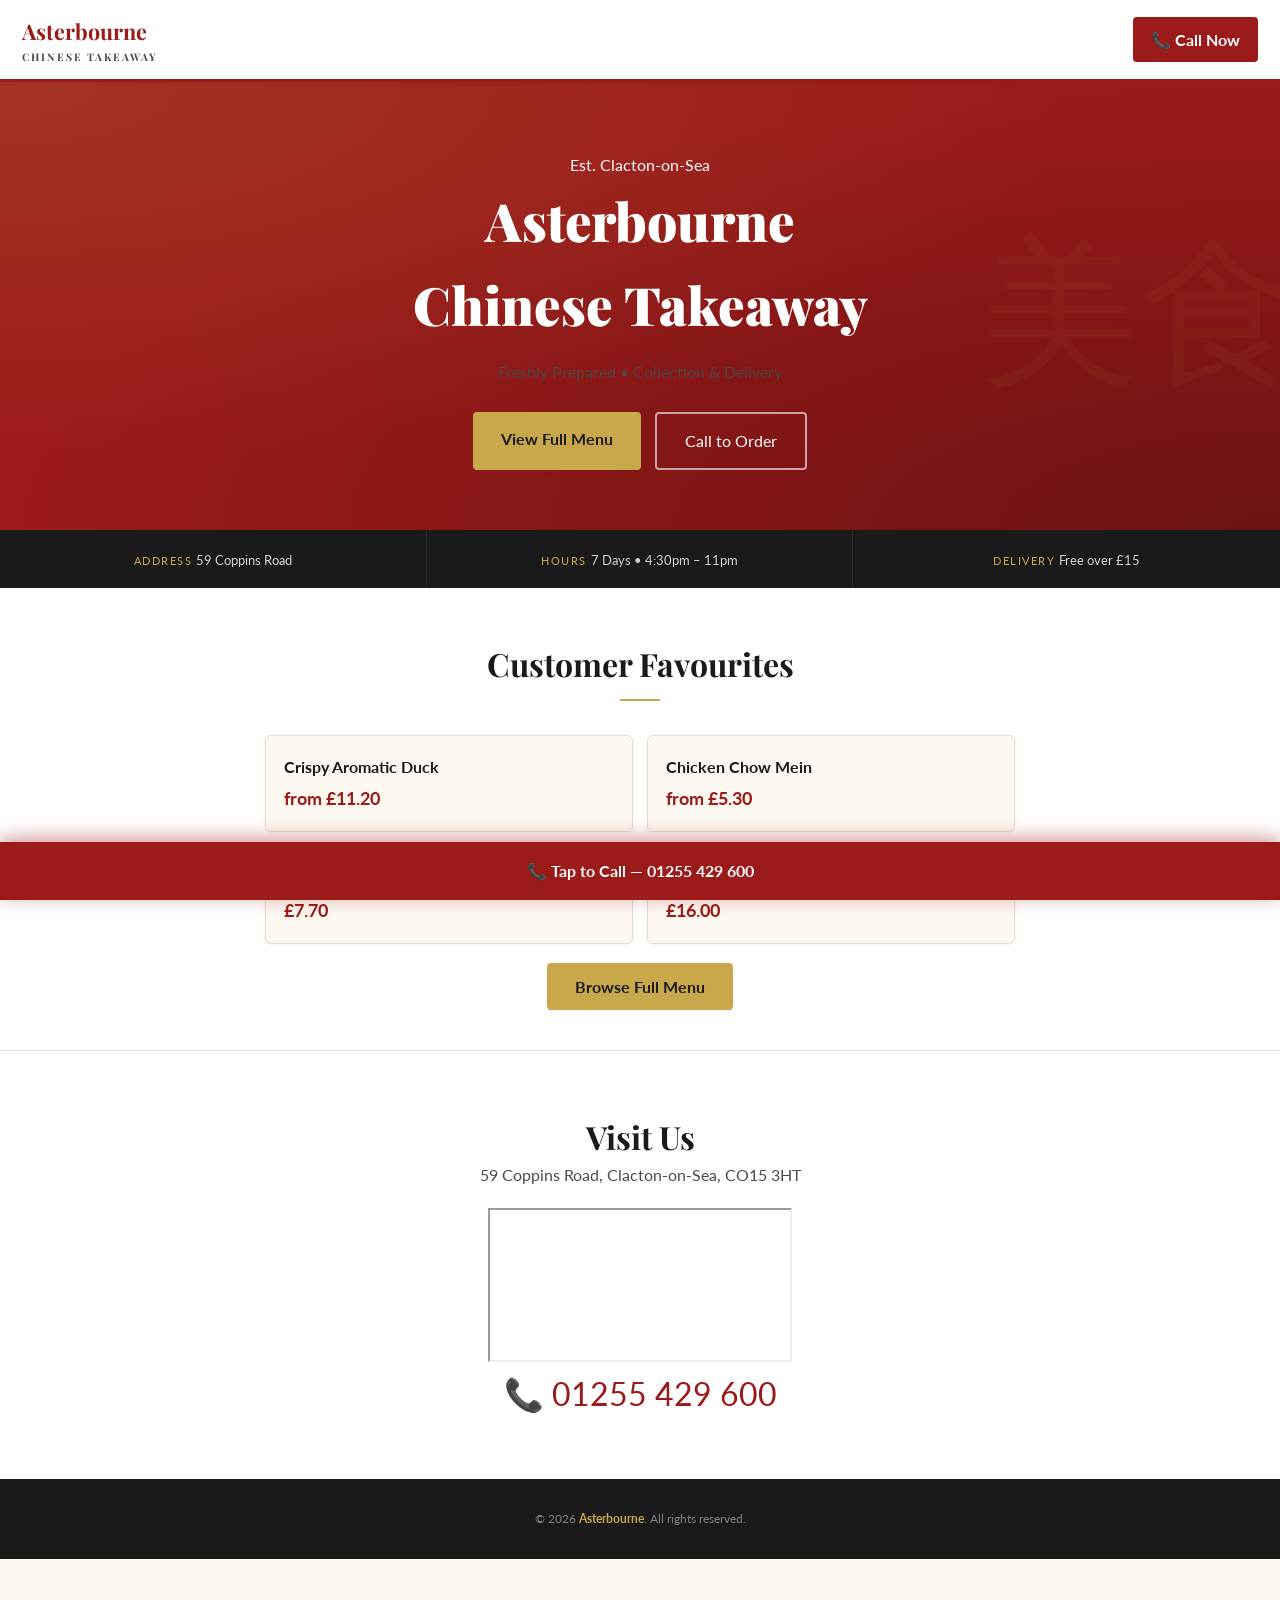
==== index.html @ 2b70265a "update" ====
<!DOCTYPE html>
<html lang="en">
<head>
  <meta charset="UTF-8">
  <meta name="viewport" content="width=device-width, initial-scale=1.0">
  <title>Asterbourne Chinese Takeaway | Clacton-on-Sea</title>
  <meta name="description" content="Asterbourne Chinese Takeaway, 59 Coppins Road, Clacton-on-Sea. Freshly prepared Chinese food. Call 01255 429 600 to order.">

  <!-- Google Fonts -->
  <link rel="preconnect" href="https://fonts.googleapis.com">
  <link href="https://fonts.googleapis.com/css2?family=Playfair+Display:wght@400;600;700;900&family=Lato:wght@300;400;700&display=swap" rel="stylesheet">

  <!-- Main CSS -->
  <link rel="stylesheet" href="style.css">
</head>
<body>

  <!-- HEADER -->
  <header class="header">
    <div class="header-logo">
      Asterbourne
      <span>Chinese Takeaway</span>
    </div>
    <a href="tel:01255429600" class="header-call">📞 Call Now</a>
  </header>

  <!-- HERO SECTION -->
  <section class="hero">
    <div class="hero-badge">Est. Clacton-on-Sea</div>
    <h1>Asterbourne<br>Chinese Takeaway</h1>
    <p>Freshly Prepared • Collection & Delivery</p>
    <div class="hero-buttons">
      <a href="menu.html" class="btn-primary">View Full Menu</a>
      <a href="tel:01255429600" class="btn-outline">Call to Order</a>
    </div>
  </section>

  <!-- INFO BAR -->
  <div class="info-bar">
    <div class="info-item">
      <span class="info-label">Address</span>
      <span class="info-value">59 Coppins Road</span>
    </div>
    <div class="info-item">
      <span class="info-label">Hours</span>
      <span class="info-value">7 Days • 4:30pm – 11pm</span>
    </div>
    <div class="info-item">
      <span class="info-label">Delivery</span>
      <span class="info-value">Free over £15</span>
    </div>
  </div>

  <!-- POPULAR ITEMS -->
  <section class="popular-section">
    <div class="section-header">
      <h2 class="section-title">Customer Favourites</h2>
      <div class="section-rule"></div>
    </div>
    <div class="popular-grid">
      <div class="popular-card">
        <div class="popular-name">Crispy Aromatic Duck</div>
        <div class="popular-price">from £11.20</div>
      </div>
      <div class="popular-card">
        <div class="popular-name">Chicken Chow Mein</div>
        <div class="popular-price">from £5.30</div>
      </div>
      <div class="popular-card">
        <div class="popular-name">Crispy Shredded Beef</div>
        <div class="popular-price">£7.70</div>
      </div>
      <div class="popular-card">
        <div class="popular-name">Munchy Box</div>
        <div class="popular-price">£16.00</div>
      </div>
    </div>
    <div style="text-align:center; margin-top:30px;">
      <a href="menu.html" class="btn-primary">Browse Full Menu</a>
    </div>
  </section>

  <!-- LOCATION SECTION -->
  <section class="location-section">
    <h2 class="section-title">Visit Us</h2>
    <p>59 Coppins Road, Clacton-on-Sea, CO15 3HT</p>
    <div class="map-container" style="margin-top:20px;">
      <iframe src="https://www.google.com/maps/embed?pb=!1m18!1m12!1m3!1d2473.1818274648584!2d1.1396!3d51.7997!2m3!1f0!2f0!3f0!3m2!1i1024!2i768!4f13.1!3m3!1m2!1s0x0%3A0x0!2zNTHCsDQ3JzU4LjkiTiAxwrAwOCcyMi42IkU!5e0!3m2!1sen!2suk!4v1700000000000" allowfullscreen="" loading="lazy"></iframe>
    </div>
    <a href="tel:01255429600" class="big-phone">📞 01255 429 600</a>
  </section>

  <!-- FOOTER -->
  <footer>
    © 2026 <strong>Asterbourne</strong>. All rights reserved.
  </footer>

  <!-- STICKY CALL BUTTON -->
  <a href="tel:01255429600" class="sticky-call">📞 Tap to Call — 01255 429 600</a>

</body>
</html>
---- style.css ----
/* =========================================================
   RESTAURANT DESIGN SYSTEM
   Rich Red / Gold / Cream Theme
   Expanded Version
   ========================================================= */

@import url('https://fonts.googleapis.com/css2?family=Lato:wght@300;400;700;900&family=Playfair+Display:wght@400;600;700;900&display=swap');

/* =========================================================
   ROOT VARIABLES
   ========================================================= */

:root {

  /* Core colors */
  --red: #9b1a1a;
  --red-dark: #6d1111;
  --red-soft: #b93a3a;

  --gold: #c9a84c;
  --gold-light: #e8c97a;
  --gold-soft: #f3e3b0;

  --cream: #fdf8f0;
  --cream-dark: #f3ede3;

  --charcoal: #1a1a1a;
  --mid: #4a4a4a;
  --light: #8a8a8a;

  --border: #e8ddd0;
  --white: #ffffff;

  /* spacing system */
  --space-xs: 4px;
  --space-sm: 8px;
  --space-md: 16px;
  --space-lg: 28px;
  --space-xl: 48px;
  --space-xxl: 80px;

  /* radius */
  --radius-sm: 4px;
  --radius-md: 6px;
  --radius-lg: 10px;

  /* shadows */
  --shadow-sm: 0 1px 4px rgba(0,0,0,0.06);
  --shadow-md: 0 4px 16px rgba(0,0,0,0.12);
  --shadow-lg: 0 8px 30px rgba(0,0,0,0.18);

  /* transitions */
  --ease: 0.2s ease;
}

/* =========================================================
   GLOBAL RESET
   ========================================================= */

* {
  box-sizing: border-box;
  margin: 0;
  padding: 0;
}

html {
  scroll-behavior: smooth;
}

section {
  scroll-margin-top: 120px;
}

body {
  font-family: 'Lato', sans-serif;
  background: var(--cream);
  color: var(--charcoal);
  padding-bottom: 80px;
  line-height: 1.6;
}

/* =========================================================
   TYPOGRAPHY
   ========================================================= */

h1,h2,h3,h4{
  font-family: 'Playfair Display', serif;
}

p{
  color: var(--mid);
}

a{
  transition: var(--ease);
}

/* =========================================================
   HEADER
   ========================================================= */

.header{
  position: sticky;
  top:0;
  z-index:100;

  background: var(--white);
  border-bottom:3px solid var(--red);

  display:flex;
  justify-content:space-between;
  align-items:center;

  padding:14px 22px;

  box-shadow: var(--shadow-sm);
}

.header-logo{
  font-family:'Playfair Display',serif;
  font-size:1.35rem;
  font-weight:700;
  color:var(--red);
}

.header-logo span{
  display:block;
  font-size:.65rem;
  letter-spacing:2px;
  text-transform:uppercase;
  color:var(--mid);
}

.header-call{
  background:var(--red);
  color:white;
  padding:10px 18px;
  border-radius:var(--radius-sm);
  font-weight:700;
  text-decoration:none;
}

.header-call:hover{
  background:var(--red-dark);
  transform:translateY(-1px);
}

/* =========================================================
   HERO
   ========================================================= */

.hero{
  background:var(--red);
  color:white;
  text-align:center;

  padding:70px 24px 60px;

  position:relative;
  overflow:hidden;

  background-image:
  radial-gradient(ellipse at top left, rgba(201,168,76,0.18) 0%, transparent 60%),
  radial-gradient(ellipse at bottom right, rgba(0,0,0,0.3) 0%, transparent 70%);
}

.hero::before{
  content:'美食';
  position:absolute;
  right:-20px;
  top:50%;
  transform:translateY(-50%);

  font-size:10rem;
  opacity:.05;
  color:var(--gold);
}

.hero h1{
  font-size:clamp(2rem,6vw,3.3rem);
  font-weight:900;
  margin-bottom:12px;
}

.hero p{
  font-size:1rem;
  opacity:.9;
  margin-bottom:28px;
}

.hero-buttons{
  display:flex;
  gap:14px;
  justify-content:center;
  flex-wrap:wrap;
}

/* =========================================================
   BUTTONS
   ========================================================= */

.btn-primary{
  background:var(--gold);
  color:var(--charcoal);
  padding:14px 28px;
  border-radius:var(--radius-sm);
  font-weight:700;
  text-decoration:none;
  box-shadow: var(--shadow-sm);
}

.btn-primary:hover{
  background:var(--gold-light);
  transform:translateY(-2px);
}

.btn-outline{
  border:2px solid rgba(255,255,255,.6);
  color:white;
  padding:14px 28px;
  border-radius:var(--radius-sm);
  text-decoration:none;
}

.btn-outline:hover{
  border-color:white;
  background:rgba(255,255,255,0.1);
}

/* =========================================================
   INFO BAR
   ========================================================= */

.info-bar{
  background:var(--charcoal);
  color:white;
  display:grid;
  grid-template-columns:repeat(3,1fr);
  text-align:center;
}

.info-item{
  padding:16px 12px;
  border-right:1px solid rgba(255,255,255,0.08);
}

.info-item:last-child{
  border-right:none;
}

.info-icon{
  font-size:1.2rem;
  margin-bottom:4px;
}

.info-label{
  font-size:.7rem;
  letter-spacing:1.5px;
  text-transform:uppercase;
  color:var(--gold);
}

.info-value{
  font-size:.8rem;
  color:rgba(255,255,255,.8);
}

/* =========================================================
   POPULAR ITEMS
   ========================================================= */

.popular-section{
  padding:50px 22px;
  background:var(--white);
  border-bottom:1px solid var(--border);
}

.section-header{
  text-align:center;
  margin-bottom:34px;
}

.section-title{
  font-size:2rem;
  font-weight:700;
}

.section-rule{
  width:40px;
  height:2px;
  background:var(--gold);
  margin:10px auto 0;
}

.popular-grid{
  display:grid;
  grid-template-columns:1fr 1fr;
  gap:14px;
  max-width:750px;
  margin:auto;
}

.popular-card{

  background:var(--cream);
  border:1px solid var(--border);
  border-radius:var(--radius-md);

  padding:18px;

  transition:var(--ease);

  position:relative;

  box-shadow:var(--shadow-sm);
}

.popular-card:hover{
  transform:translateY(-4px);
  box-shadow:var(--shadow-md);
}

.popular-name{
  font-weight:700;
  margin-bottom:4px;
}

.popular-desc{
  font-size:.75rem;
  color:var(--light);
}

.popular-price{
  margin-top:6px;
  font-size:1.1rem;
  font-weight:700;
  color:var(--red);
}

/* =========================================================
   MENU ITEMS
   ========================================================= */

.menu-section{
  padding:40px 22px;
  border-bottom:1px solid var(--border);
  max-width:900px;
  margin:auto;
}

.menu-section-title{
  font-size:1.6rem;
  margin-bottom:6px;
}

.menu-section-subtitle{
  font-size:.7rem;
  letter-spacing:1.5px;
  text-transform:uppercase;
  color:var(--light);

  border-bottom:1px solid var(--border);
  padding-bottom:14px;
  margin-bottom:18px;
}

.menu-items{
  display:flex;
  flex-direction:column;
}

.menu-item{
  display:flex;
  justify-content:space-between;
  gap:16px;
  padding:14px 0;
  border-bottom:1px solid var(--border);
}

.item-name{
  font-weight:700;
  font-size:.95rem;
}

.item-desc{
  font-size:.78rem;
  color:var(--light);
}

.item-price{
  font-weight:700;
  color:var(--red);
  white-space:nowrap;
}

/* =========================================================
   SET MEALS
   ========================================================= */

.setmeals-section{
  background:var(--charcoal);
  padding:60px 22px;
}

.setmeals-grid{
  display:grid;
  gap:20px;
  max-width:900px;
  margin:auto;
}

@media(min-width:700px){
  .setmeals-grid{
    grid-template-columns:repeat(3,1fr);
  }
}

.set-card{
  background:rgba(255,255,255,0.05);
  border:1px solid rgba(201,168,76,.3);
  padding:26px;
  border-radius:var(--radius-lg);
  transition:var(--ease);
}

.set-card:hover{
  background:rgba(255,255,255,0.08);
  border-color:var(--gold);
}

.set-name{
  color:var(--gold-light);
  font-size:1.2rem;
}

.set-price{
  font-size:1.6rem;
  color:var(--gold);
  margin:12px 0;
}

/* =========================================================
   LOCATION
   ========================================================= */

.location-section{
  padding:60px 22px;
  text-align:center;
  background:white;
}

.location-details{
  margin:26px auto;
  max-width:500px;
  display:grid;
  grid-template-columns:1fr 1fr;
  gap:20px;
}

.big-phone{
  font-size:2rem;
  color:var(--red);
  text-decoration:none;
}

.big-phone:hover{
  color:var(--red-dark);
}

/* =========================================================
   FOOTER
   ========================================================= */

footer{
  background:var(--charcoal);
  color:rgba(255,255,255,.45);
  text-align:center;
  padding:30px;
  font-size:.75rem;
}

footer strong{
  color:var(--gold);
}

/* =========================================================
   STICKY CALL BUTTON
   ========================================================= */

.sticky-call{
  position:fixed;
  bottom:0;
  left:0;
  right:0;

  background:var(--red);
  color:white;
  text-align:center;

  padding:16px;

  font-weight:700;
  text-decoration:none;

  box-shadow:0 -4px 18px rgba(155,26,26,.45);

  transition:var(--ease);
}

.sticky-call:hover{
  background:var(--red-dark);
}

/* =========================================================
   MOBILE ADJUSTMENTS
   ========================================================= */

@media(max-width:480px){

  .hero h1{
    font-size:1.8rem;
  }

  .info-bar{
    grid-template-columns:1fr;
  }

  .popular-grid{
    grid-template-columns:1fr;
  }

}

/* =========================================================
   NOTICE BARS
   ========================================================= */

.allergy-bar{
  background:#fef3cd;
  border-top:2px solid #f5c518;
  padding:12px;
  font-size:.75rem;
  text-align:center;
}

.note-box{
  background:var(--cream-dark);
  border-left:3px solid var(--gold);
  padding:12px 14px;
  font-size:.75rem;
  margin-bottom:16px;
}
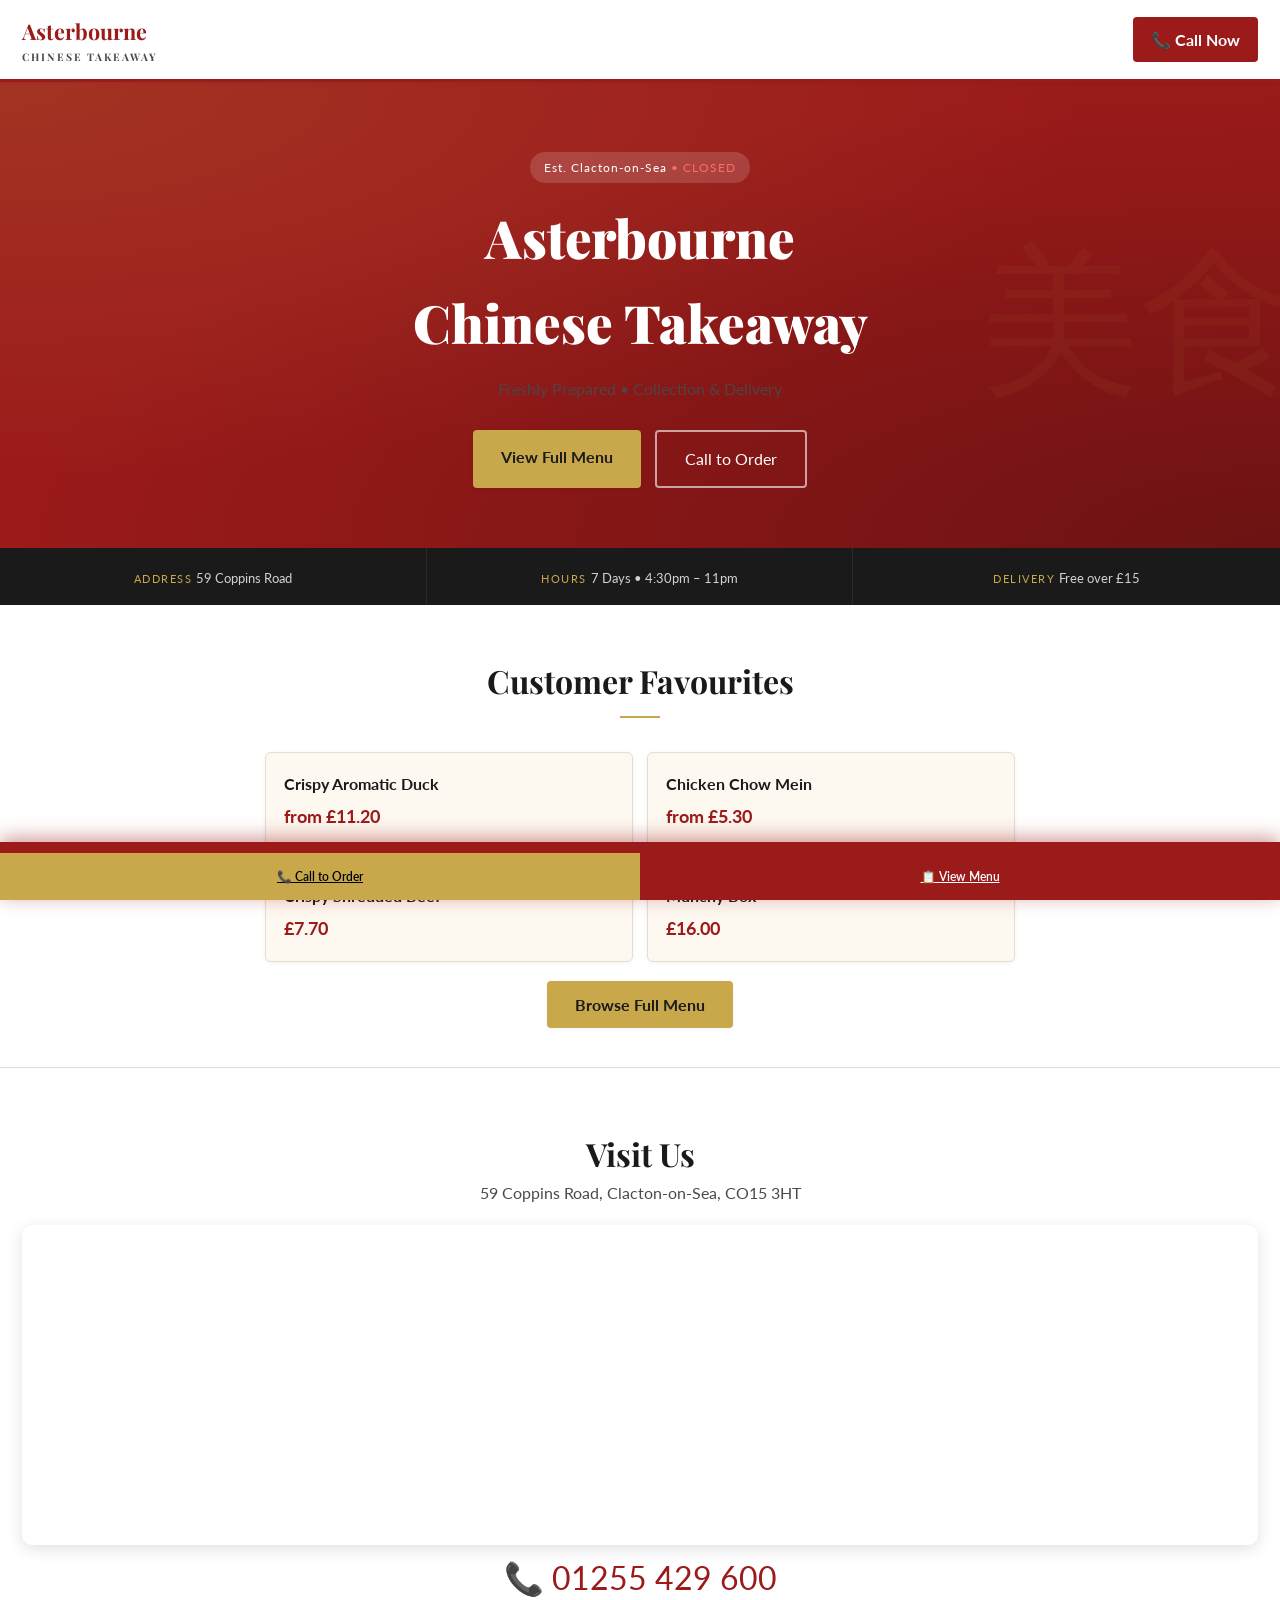
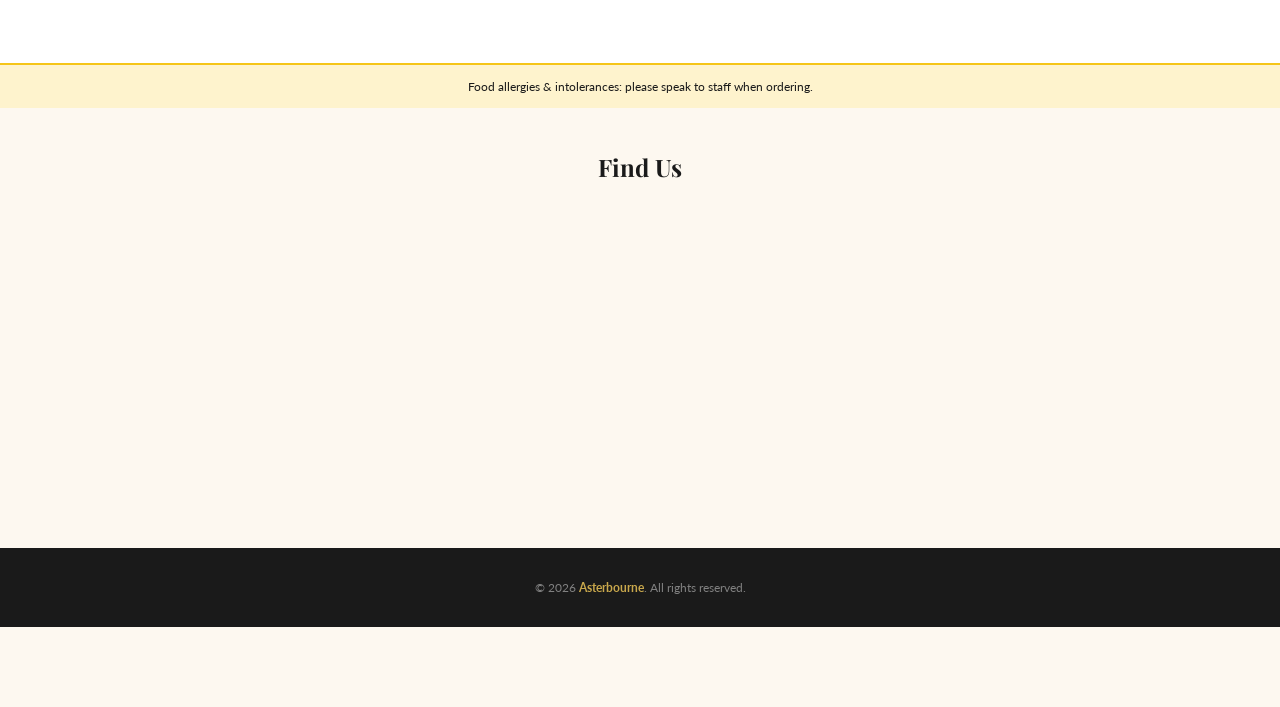
==== commit 33b55672: "update" ====
--- a/index.html
+++ b/index.html
@@ -12,6 +12,22 @@
 
   <!-- Main CSS -->
   <link rel="stylesheet" href="style.css">
+  
+  <script type="application/ld+json">
+  {
+     "@context": "https://schema.org",
+     "@type": "Restaurant",
+     "name": "Asterbourne Chinese Takeaway",
+     "servesCuisine": "Chinese",
+     "telephone": "01255429600",
+     "address": {
+       "@type": "PostalAddress",
+       "addressLocality": "Clacton-on-Sea",
+       "addressCountry": "UK"
+     },
+     "priceRange": "££"
+    }
+    </script>
 </head>
 <body>
 
@@ -26,7 +42,8 @@
 
   <!-- HERO SECTION -->
   <section class="hero">
-    <div class="hero-badge">Est. Clacton-on-Sea</div>
+    <div class="hero-badge">Est. Clacton-on-Sea <span id="openStatus"></span>
+    </div>
     <h1>Asterbourne<br>Chinese Takeaway</h1>
     <p>Freshly Prepared • Collection & Delivery</p>
     <div class="hero-buttons">
@@ -89,14 +106,75 @@
     </div>
     <a href="tel:01255429600" class="big-phone">📞 01255 429 600</a>
   </section>
+  
+  <div class="allergy-bar">
+Food allergies & intolerances: please speak to staff when ordering.
+  </div>
+<section class="map-section">
 
+<h2>Find Us</h2>
+
+<iframe
+src="https://maps.google.com/maps?q=59%20Coppins%20Road%20Clacton-on-Sea&t=&z=15&ie=UTF8&iwloc=&output=embed"
+loading="lazy">
+</iframe>
+
+</section>
   <!-- FOOTER -->
+  
   <footer>
     © 2026 <strong>Asterbourne</strong>. All rights reserved.
+    <button id="topBtn">↑</button>
+
+    <script>
+    const topBtn = document.getElementById("topBtn");
+    
+    window.onscroll = function() {
+      if (document.documentElement.scrollTop > 300) {
+        topBtn.style.display = "block";
+      } else {
+        topBtn.style.display = "none";
+      }
+    };
+    
+    topBtn.onclick = function(){
+      window.scrollTo({top:0,behavior:"smooth"});
+    };
+    </script>
+    
+    <div class="order-bar">
+    <a href="tel:01255429600">📞 Call to Order</a>
+    <a href="menu.html">📋 View Menu</a>
+    </div>
   </footer>
 
   <!-- STICKY CALL BUTTON -->
   <a href="tel:01255429600" class="sticky-call">📞 Tap to Call — 01255 429 600</a>
+<script>
 
+function checkOpen(){
+
+const now = new Date();
+const hour = now.getHours();
+
+const status = document.getElementById("openStatus");
+
+if(hour >= 16 && hour <= 22){
+
+status.innerHTML = " • OPEN NOW";
+status.style.color = "#7CFF7C";
+
+}else{
+
+status.innerHTML = " • CLOSED";
+status.style.color = "#FF6B6B";
+
+}
+
+}
+
+checkOpen();
+
+</script>
 </body>
 </html>
--- a/style.css
+++ b/style.css
@@ -174,6 +174,16 @@
   font-size:10rem;
   opacity:.05;
   color:var(--gold);
+}
+
+.hero-badge{
+  display:inline-block;
+  background:rgba(255,255,255,0.15);
+  padding:6px 14px;
+  border-radius:20px;
+  font-size:.75rem;
+  letter-spacing:1px;
+  margin-bottom:12px;
 }
 
 .hero h1{
@@ -373,8 +383,14 @@
   display:flex;
   justify-content:space-between;
   gap:16px;
-  padding:14px 0;
+  padding:16px 0;
   border-bottom:1px solid var(--border);
+  transition:var(--ease);
+}
+
+.menu-item:hover{
+  background:var(--cream-dark);
+  padding-left:10px;
 }
 
 .item-name{
@@ -442,6 +458,13 @@
 /* =========================================================
    LOCATION
    ========================================================= */
+.map-container iframe{
+  width:100%;
+  height:320px;
+  border:0;
+  border-radius:10px;
+  box-shadow:var(--shadow-md);
+}
 
 .location-section{
   padding:60px 22px;
@@ -549,4 +572,238 @@
   padding:12px 14px;
   font-size:.75rem;
   margin-bottom:16px;
+}
+
+/* ==========================================
+   MENU PAGE
+========================================== */
+
+.menu-container{
+max-width:1100px;
+margin:auto;
+padding:40px 20px;
+}
+
+.menu-section{
+margin-bottom:60px;
+}
+
+.menu-section h2{
+font-family:'Playfair Display',serif;
+font-size:32px;
+margin-bottom:20px;
+border-bottom:3px solid #c62828;
+display:inline-block;
+padding-bottom:6px;
+}
+
+.menu-grid{
+display:grid;
+grid-template-columns:1fr 1fr;
+gap:25px;
+}
+
+.menu-item{
+display:flex;
+justify-content:space-between;
+align-items:flex-start;
+padding:16px 0;
+gap:16px;
+border-bottom:1px solid #eee;
+transition:var(--ease);
+}
+
+.menu-item-name{
+font-weight:600;
+}
+
+.menu-price{
+font-weight:700;
+color:#c62828;
+}
+
+.menu-desc{
+font-size:14px;
+color:#666;
+margin-top:4px;
+}
+
+/* ==========================================
+   SET MEALS
+========================================== */
+
+.setmeals{
+display:grid;
+grid-template-columns:repeat(auto-fit,minmax(240px,1fr));
+gap:25px;
+margin-top:20px;
+}
+
+.setmeal-card{
+background:#fff;
+border-radius:12px;
+padding:20px;
+box-shadow:0 6px 18px rgba(0,0,0,0.08);
+transition:transform .2s ease;
+}
+
+.setmeal-card:hover{
+transform:translateY(-5px);
+}
+
+.setmeal-card h3{
+font-family:'Playfair Display',serif;
+margin-bottom:10px;
+}
+
+.setmeal-price{
+font-size:22px;
+font-weight:700;
+color:#c62828;
+margin-bottom:10px;
+}
+
+.setmeal-items{
+font-size:14px;
+line-height:1.6;
+color:#555;
+}
+
+/* ==========================================
+   MOBILE MENU
+========================================== */
+
+@media(max-width:768px){
+
+.menu-grid{
+grid-template-columns:1fr;
+}
+
+.menu-section h2{
+font-size:26px;
+}
+
+}
+
+.spicy::after{
+  content:"🌶";
+  margin-left:4px;
+}
+
+.nuts::after{
+  content:"🥜";
+  margin-left:4px;
+}
+
+
+#topBtn{
+position:fixed;
+bottom:80px;
+right:20px;
+background:var(--gold);
+border:none;
+width:44px;
+height:44px;
+border-radius:50%;
+font-size:18px;
+cursor:pointer;
+display:none;
+box-shadow:var(--shadow-md);
+}
+
+.menu-nav{
+position:sticky;
+top:70px;
+background:white;
+display:flex;
+gap:10px;
+overflow-x:auto;
+padding:10px;
+border-bottom:1px solid var(--border);
+z-index:10;
+}
+
+.menu-nav a{
+background:var(--cream);
+padding:8px 14px;
+border-radius:20px;
+font-size:.85rem;
+white-space:nowrap;
+}
+
+.menu-nav a:hover{
+background:var(--gold);
+}
+
+.menu-search{
+padding:10px;
+background:white;
+border-bottom:1px solid var(--border);
+}
+
+.menu-search input{
+width:100%;
+padding:10px;
+border-radius:8px;
+border:1px solid var(--border);
+font-size:14px;
+}
+
+
+.order-bar{
+position:fixed;
+bottom:0;
+left:0;
+width:100%;
+display:flex;
+background:var(--red);
+z-index:50;
+}
+
+.order-bar a{
+flex:1;
+text-align:center;
+padding:14px;
+color:white;
+font-weight:600;
+}
+
+.order-bar a:first-child{
+background:var(--gold);
+color:black;
+}
+
+.special-badge{
+background:var(--gold);
+color:#000;
+font-size:.65rem;
+padding:2px 6px;
+border-radius:4px;
+margin-left:6px;
+font-weight:700;
+}
+
+.fade-in{
+opacity:0;
+transform:translateY(20px);
+transition:all .6s ease;
+}
+
+.fade-in.visible{
+opacity:1;
+transform:translateY(0);
+}
+
+.map-section{
+padding:40px 20px;
+background:var(--cream);
+text-align:center;
+}
+
+.map-section iframe{
+width:100%;
+height:300px;
+border:0;
+border-radius:10px;
+margin-top:15px;
 }
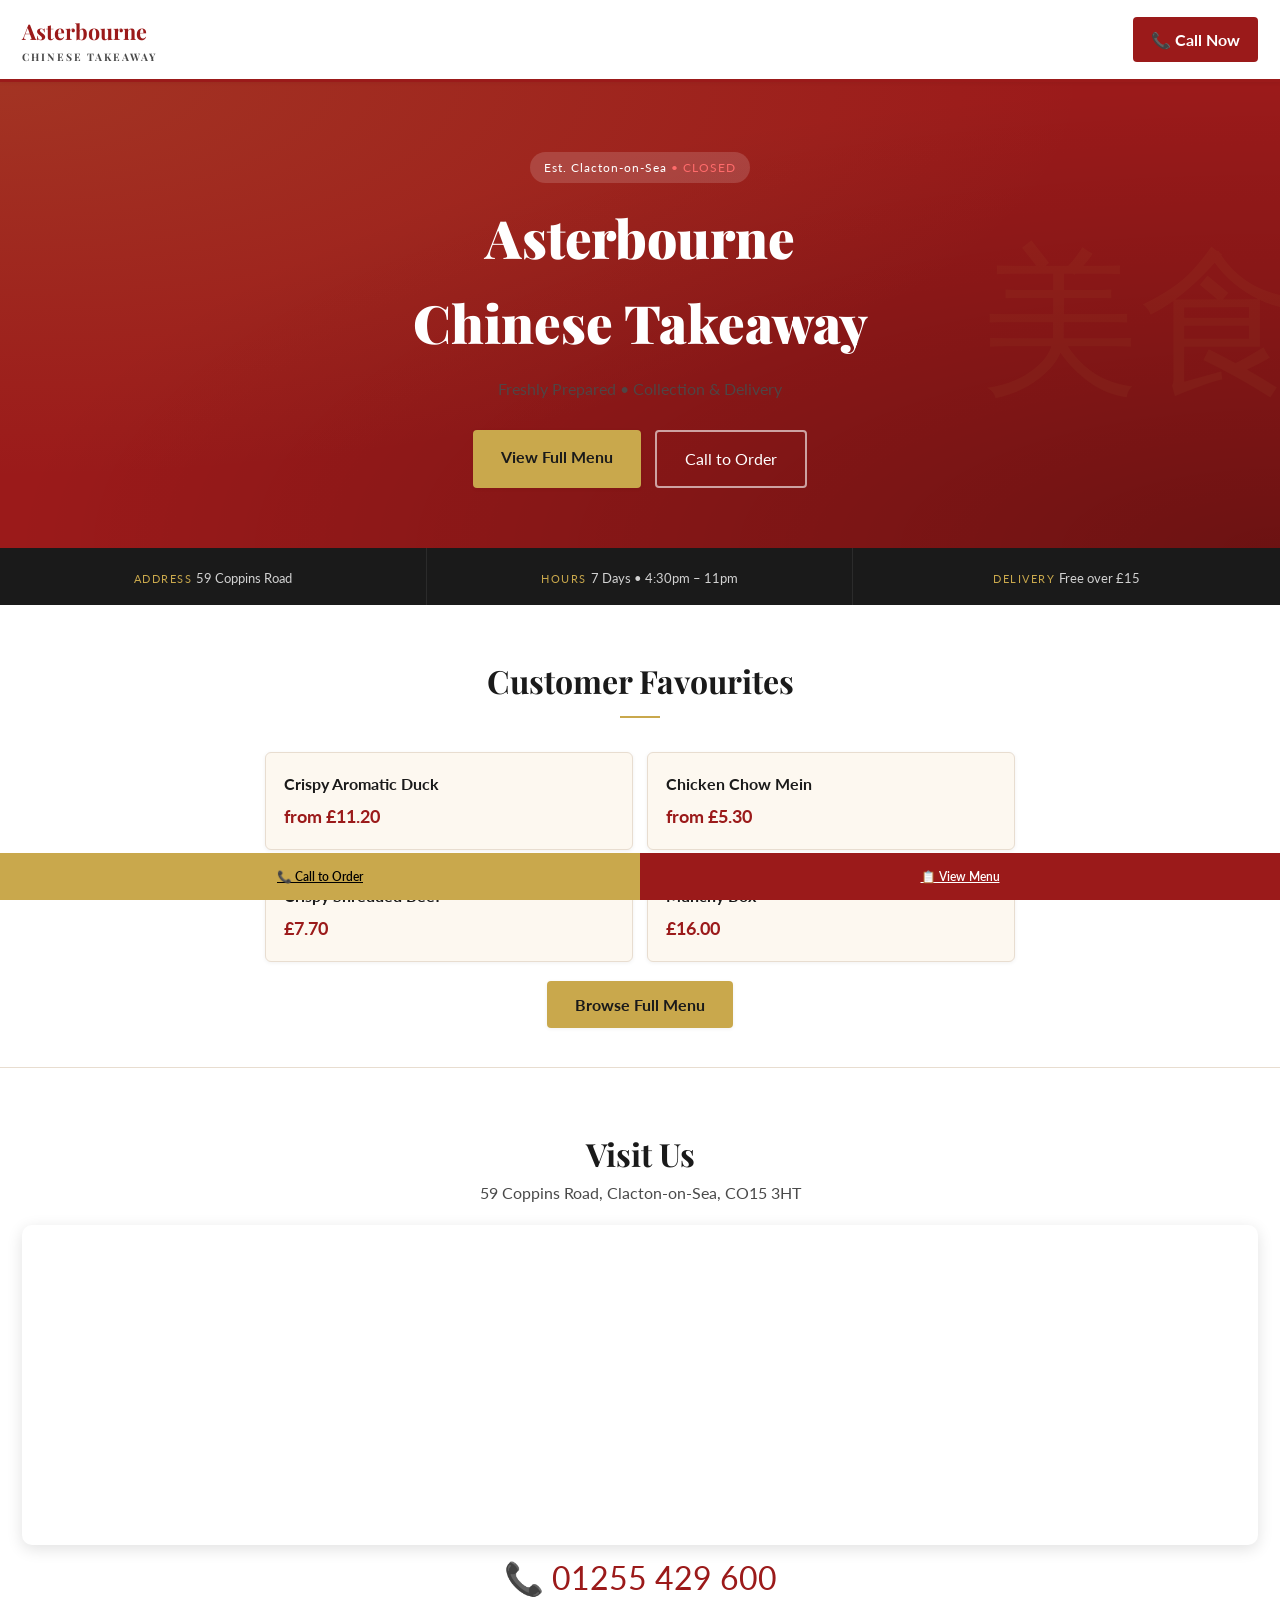
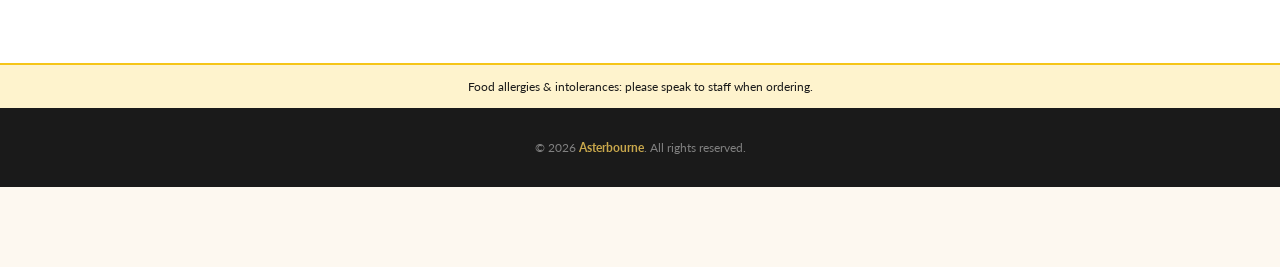
==== commit 90ac82a6: "update" ====
--- a/index.html
+++ b/index.html
@@ -101,25 +101,17 @@
   <section class="location-section">
     <h2 class="section-title">Visit Us</h2>
     <p>59 Coppins Road, Clacton-on-Sea, CO15 3HT</p>
-    <div class="map-container" style="margin-top:20px;">
-      <iframe src="https://www.google.com/maps/embed?pb=!1m18!1m12!1m3!1d2473.1818274648584!2d1.1396!3d51.7997!2m3!1f0!2f0!3f0!3m2!1i1024!2i768!4f13.1!3m3!1m2!1s0x0%3A0x0!2zNTHCsDQ3JzU4LjkiTiAxwrAwOCcyMi42IkU!5e0!3m2!1sen!2suk!4v1700000000000" allowfullscreen="" loading="lazy"></iframe>
-    </div>
+        <div class="map-container" style="margin-top:20px;">
+          <iframe src="https://googleusercontent.com/maps.google.com/1" allowfullscreen="" loading="lazy"></iframe>
+        </div>
+
     <a href="tel:01255429600" class="big-phone">📞 01255 429 600</a>
   </section>
   
   <div class="allergy-bar">
 Food allergies & intolerances: please speak to staff when ordering.
   </div>
-<section class="map-section">
 
-<h2>Find Us</h2>
-
-<iframe
-src="https://maps.google.com/maps?q=59%20Coppins%20Road%20Clacton-on-Sea&t=&z=15&ie=UTF8&iwloc=&output=embed"
-loading="lazy">
-</iframe>
-
-</section>
   <!-- FOOTER -->
   
   <footer>
@@ -148,18 +140,18 @@
     </div>
   </footer>
 
-  <!-- STICKY CALL BUTTON -->
-  <a href="tel:01255429600" class="sticky-call">📞 Tap to Call — 01255 429 600</a>
 <script>
 
 function checkOpen(){
 
 const now = new Date();
-const hour = now.getHours();
+const minutes = now.getHours() * 60 + now.getMinutes();
 
 const status = document.getElementById("openStatus");
 
-if(hour >= 16 && hour <= 22){
+// 16:30 (990 mins) to 23:00 (1380 mins)
+if(minutes >= 990 && minutes < 1380){
+
 
 status.innerHTML = " • OPEN NOW";
 status.style.color = "#7CFF7C";
--- a/style.css
+++ b/style.css
@@ -68,7 +68,7 @@
 }
 
 section {
-  scroll-margin-top: 120px;
+  scroll-margin-top: 140px;
 }
 
 body {
@@ -683,16 +683,6 @@
 font-size:26px;
 }
 
-}
-
-.spicy::after{
-  content:"🌶";
-  margin-left:4px;
-}
-
-.nuts::after{
-  content:"🥜";
-  margin-left:4px;
 }
 
 
@@ -735,6 +725,12 @@
 background:var(--gold);
 }
 
+.spicy::after { content: "🌶️"; margin-left: 4px; }
+.nuts::after { content: "🥜"; margin-left: 4px; }
+.desc { font-size: 0.8rem; color: var(--mid); font-style: italic; display: block; }
+.num { font-weight: bold; color: var(--red); margin-right: 5px; }
+
+
 .menu-search{
 padding:10px;
 background:white;
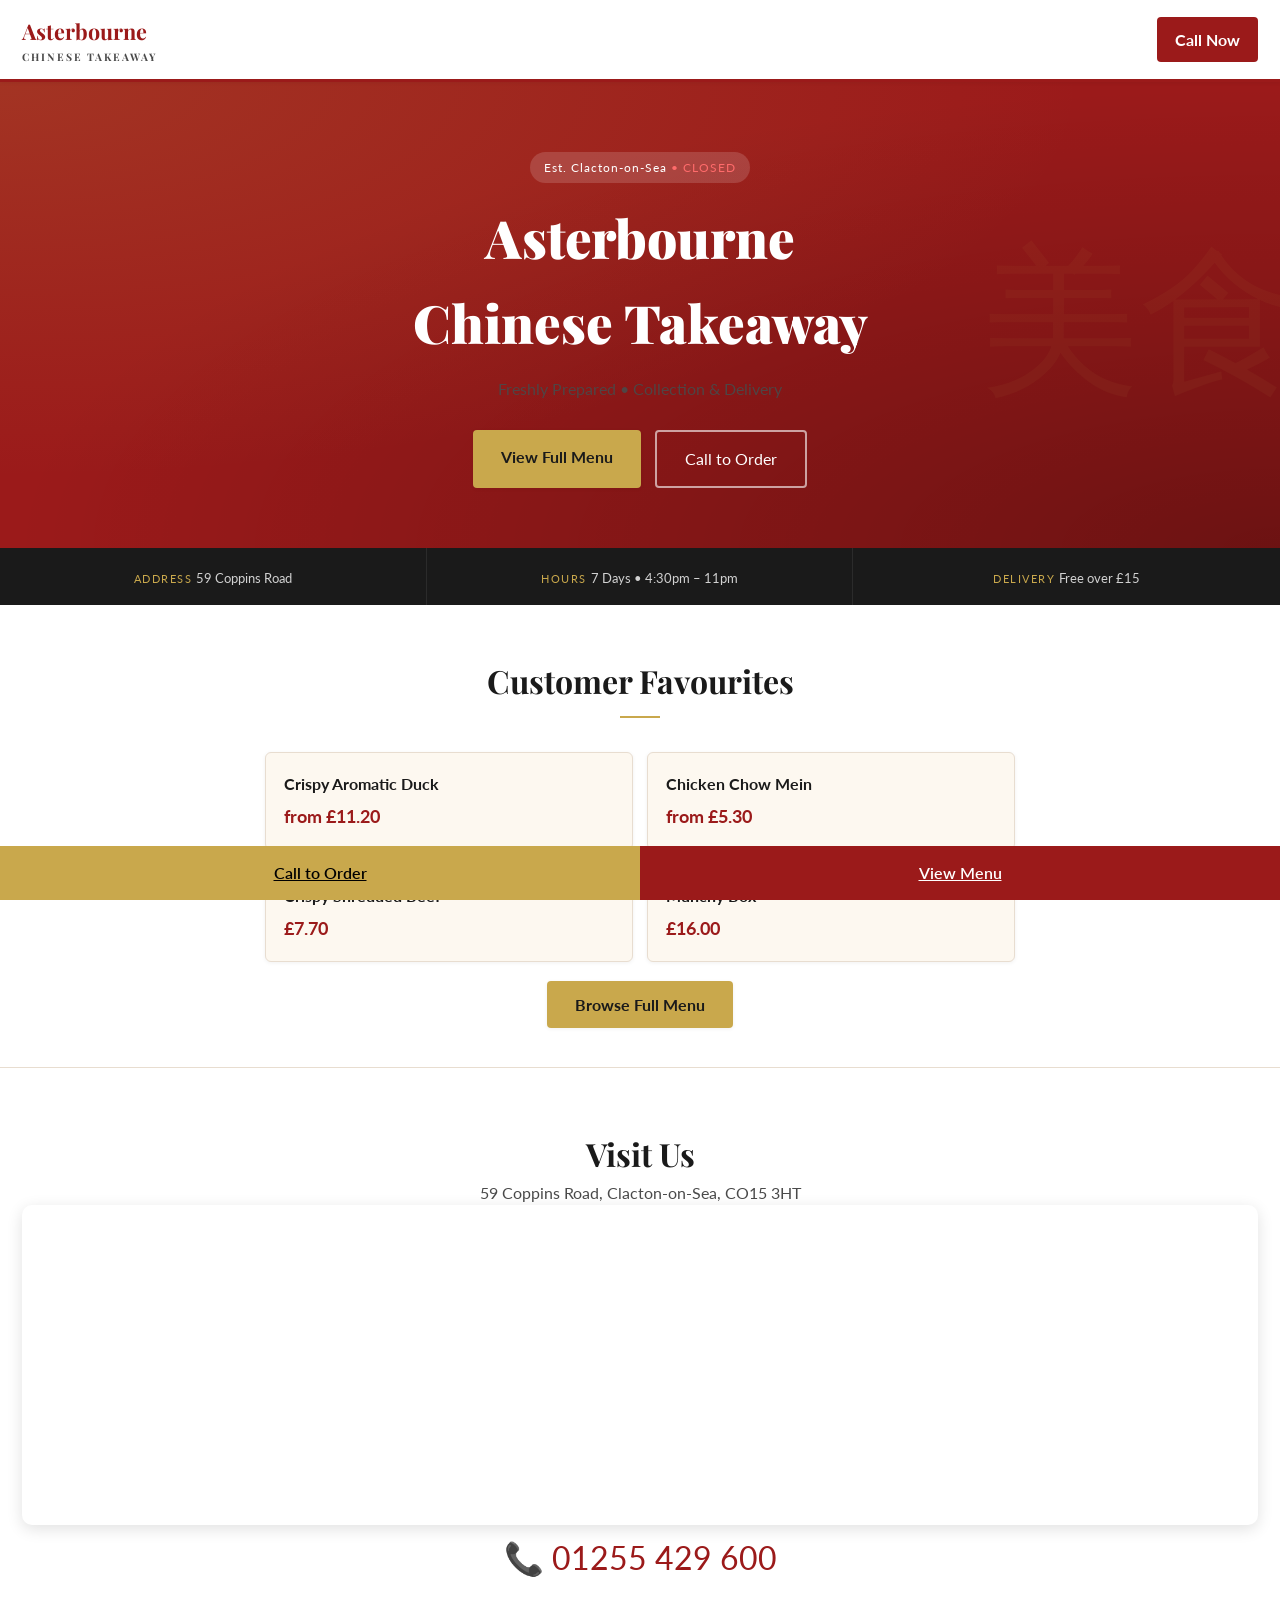
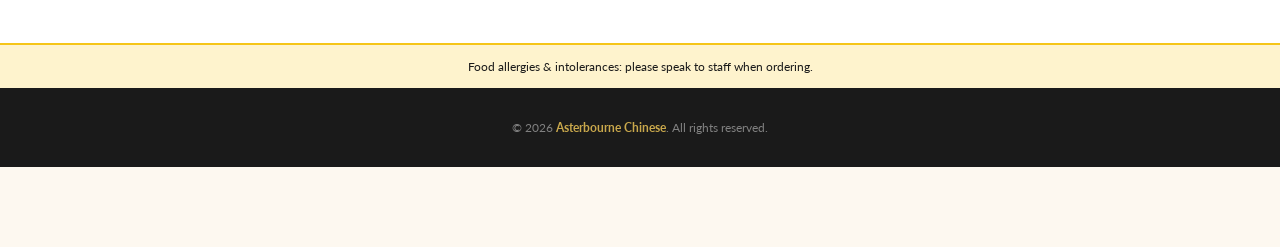
==== commit f09ca82c: "update index.html" ====
--- a/index.html
+++ b/index.html
@@ -6,11 +6,9 @@
   <title>Asterbourne Chinese Takeaway | Clacton-on-Sea</title>
   <meta name="description" content="Asterbourne Chinese Takeaway, 59 Coppins Road, Clacton-on-Sea. Freshly prepared Chinese food. Call 01255 429 600 to order.">
 
-  <!-- Google Fonts -->
   <link rel="preconnect" href="https://fonts.googleapis.com">
   <link href="https://fonts.googleapis.com/css2?family=Playfair+Display:wght@400;600;700;900&family=Lato:wght@300;400;700&display=swap" rel="stylesheet">
 
-  <!-- Main CSS -->
   <link rel="stylesheet" href="style.css">
   
   <script type="application/ld+json">
@@ -22,28 +20,27 @@
      "telephone": "01255429600",
      "address": {
        "@type": "PostalAddress",
+       "streetAddress": "59 Coppins Road",
        "addressLocality": "Clacton-on-Sea",
+       "postalCode": "CO15 3HT",
        "addressCountry": "UK"
      },
      "priceRange": "££"
     }
-    </script>
+  </script>
 </head>
 <body>
 
-  <!-- HEADER -->
   <header class="header">
     <div class="header-logo">
       Asterbourne
       <span>Chinese Takeaway</span>
     </div>
-    <a href="tel:01255429600" class="header-call">📞 Call Now</a>
+    <a href="tel:01255429600" class="header-call">Call Now</a>
   </header>
 
-  <!-- HERO SECTION -->
   <section class="hero">
-    <div class="hero-badge">Est. Clacton-on-Sea <span id="openStatus"></span>
-    </div>
+    <div class="hero-badge">Est. Clacton-on-Sea <span id="openStatus"></span></div>
     <h1>Asterbourne<br>Chinese Takeaway</h1>
     <p>Freshly Prepared • Collection & Delivery</p>
     <div class="hero-buttons">
@@ -52,8 +49,7 @@
     </div>
   </section>
 
-  <!-- INFO BAR -->
-  <div class="info-bar">
+  <div class="info-bar fade-in">
     <div class="info-item">
       <span class="info-label">Address</span>
       <span class="info-value">59 Coppins Road</span>
@@ -68,8 +64,7 @@
     </div>
   </div>
 
-  <!-- POPULAR ITEMS -->
-  <section class="popular-section">
+  <section class="popular-section fade-in">
     <div class="section-header">
       <h2 class="section-title">Customer Favourites</h2>
       <div class="section-rule"></div>
@@ -97,76 +92,67 @@
     </div>
   </section>
 
-  <!-- LOCATION SECTION -->
-  <section class="location-section">
+  <section class="location-section fade-in">
     <h2 class="section-title">Visit Us</h2>
     <p>59 Coppins Road, Clacton-on-Sea, CO15 3HT</p>
-        <div class="map-container" style="margin-top:20px;">
-          <iframe src="https://googleusercontent.com/maps.google.com/1" allowfullscreen="" loading="lazy"></iframe>
-        </div>
-
+    <div class="map-container">
+      <iframe src="https://www.google.com/maps/embed?pb=!1m18!1m12!1m3!1d2466.8227694935414!2d1.14441587714885!3d51.7910909719391!2m3!1f0!2f0!3f0!3m2!1i1024!2i768!4f13.1!3m3!1m2!1s0x47d96cc810f39335%3A0x6a0c0f86580f8234!2s59%20Coppins%20Rd%2C%20Clacton-on-Sea%20CO15%203HT!5e0!3m2!1sen!2suk!4v1715600000000!5m2!1sen!2suk" width="600" height="450" style="border:0;" allowfullscreen="" loading="lazy"></iframe>
+    </div>
     <a href="tel:01255429600" class="big-phone">📞 01255 429 600</a>
   </section>
   
   <div class="allergy-bar">
-Food allergies & intolerances: please speak to staff when ordering.
+    Food allergies & intolerances: please speak to staff when ordering.
   </div>
 
-  <!-- FOOTER -->
-  
   <footer>
-    © 2026 <strong>Asterbourne</strong>. All rights reserved.
-    <button id="topBtn">↑</button>
+    &copy; 2026 <strong>Asterbourne Chinese</strong>. All rights reserved.
+  </footer>
 
-    <script>
+  <div class="order-bar">
+    <a href="tel:01255429600">Call to Order</a>
+    <a href="menu.html">View Menu</a>
+  </div>
+
+  <button onclick="window.scrollTo({top:0, behavior:'smooth'})" id="topBtn" title="Go to top">↑</button>
+
+  <script>
+    // 1. OPEN/CLOSED STATUS LOGIC
+    function checkOpen(){
+      const now = new Date();
+      const mins = now.getHours() * 60 + now.getMinutes();
+      const status = document.getElementById("openStatus");
+      // 16:30 (990) to 23:00 (1380)
+      if(mins >= 990 && mins < 1380){
+        status.innerHTML = " • OPEN NOW";
+        status.style.color = "#7CFF7C";
+      } else {
+        status.innerHTML = " • CLOSED";
+        status.style.color = "#FF6B6B";
+      }
+    }
+    checkOpen();
+
+    // 2. BACK TO TOP BUTTON
     const topBtn = document.getElementById("topBtn");
-    
     window.onscroll = function() {
-      if (document.documentElement.scrollTop > 300) {
+      if (document.body.scrollTop > 300 || document.documentElement.scrollTop > 300) {
         topBtn.style.display = "block";
       } else {
         topBtn.style.display = "none";
       }
     };
-    
-    topBtn.onclick = function(){
-      window.scrollTo({top:0,behavior:"smooth"});
-    };
-    </script>
-    
-    <div class="order-bar">
-    <a href="tel:01255429600">📞 Call to Order</a>
-    <a href="menu.html">📋 View Menu</a>
-    </div>
-  </footer>
 
-<script>
+    // 3. FADE-IN ANIMATION LOGIC
+    const observer = new IntersectionObserver(entries => {
+      entries.forEach(entry => {
+        if(entry.isIntersecting){
+          entry.target.classList.add("visible");
+        }
+      });
+    }, { threshold: 0.1 });
 
-function checkOpen(){
-
-const now = new Date();
-const minutes = now.getHours() * 60 + now.getMinutes();
-
-const status = document.getElementById("openStatus");
-
-// 16:30 (990 mins) to 23:00 (1380 mins)
-if(minutes >= 990 && minutes < 1380){
-
-
-status.innerHTML = " • OPEN NOW";
-status.style.color = "#7CFF7C";
-
-}else{
-
-status.innerHTML = " • CLOSED";
-status.style.color = "#FF6B6B";
-
-}
-
-}
-
-checkOpen();
-
-</script>
+    document.querySelectorAll(".fade-in").forEach(el => { observer.observe(el); });
+  </script>
 </body>
-</html>+</html>
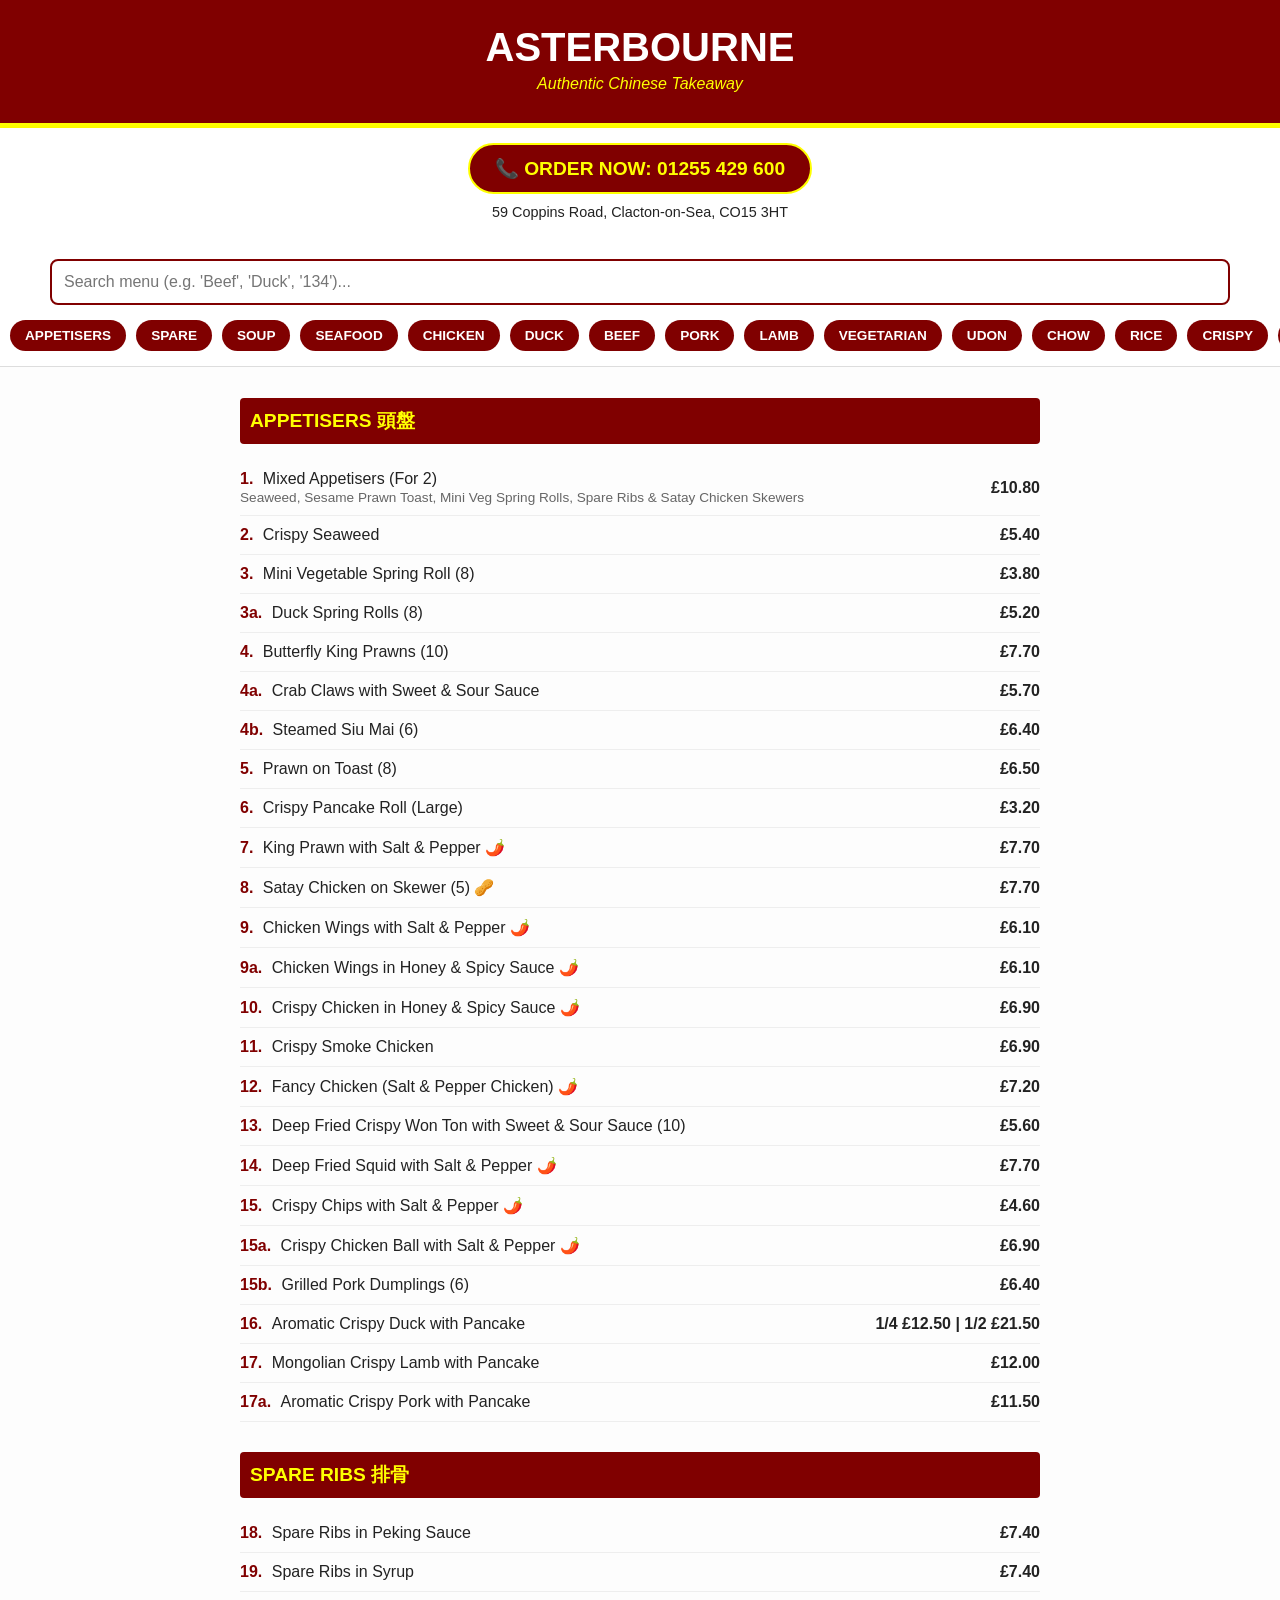
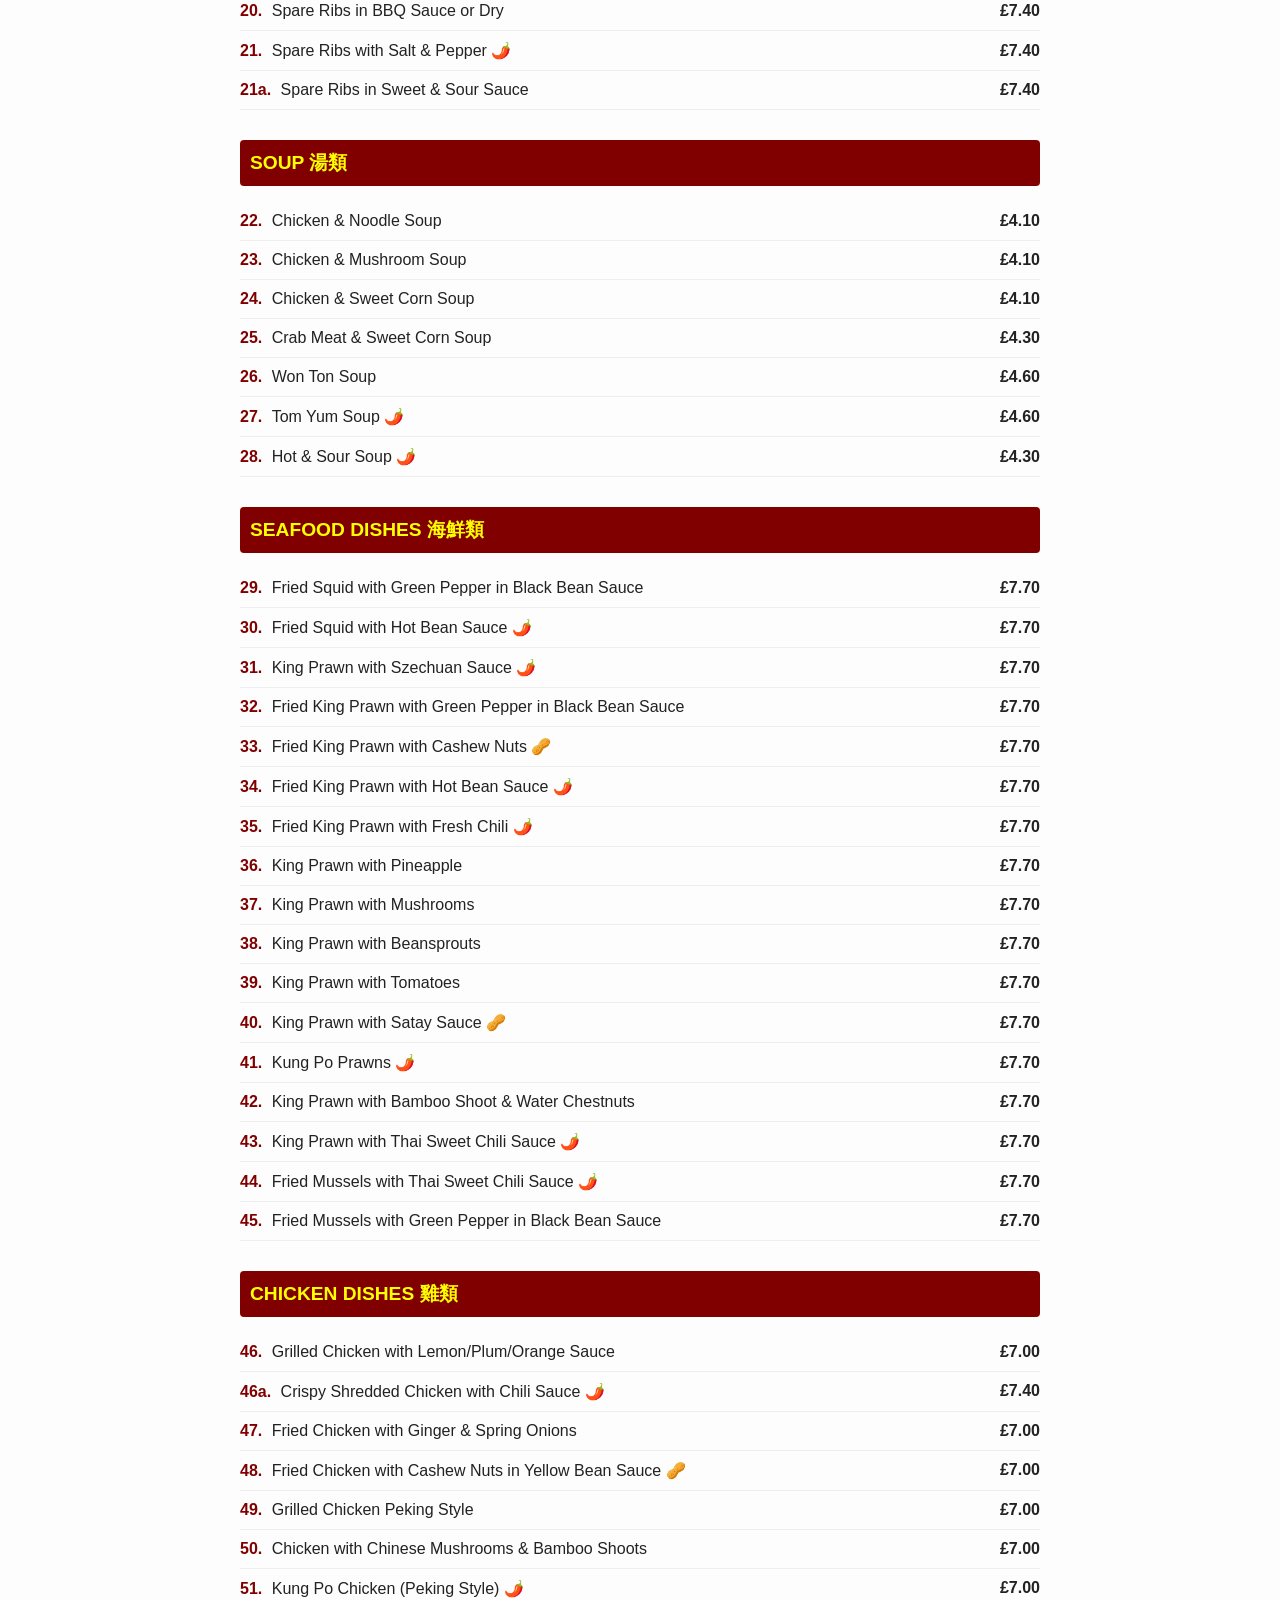
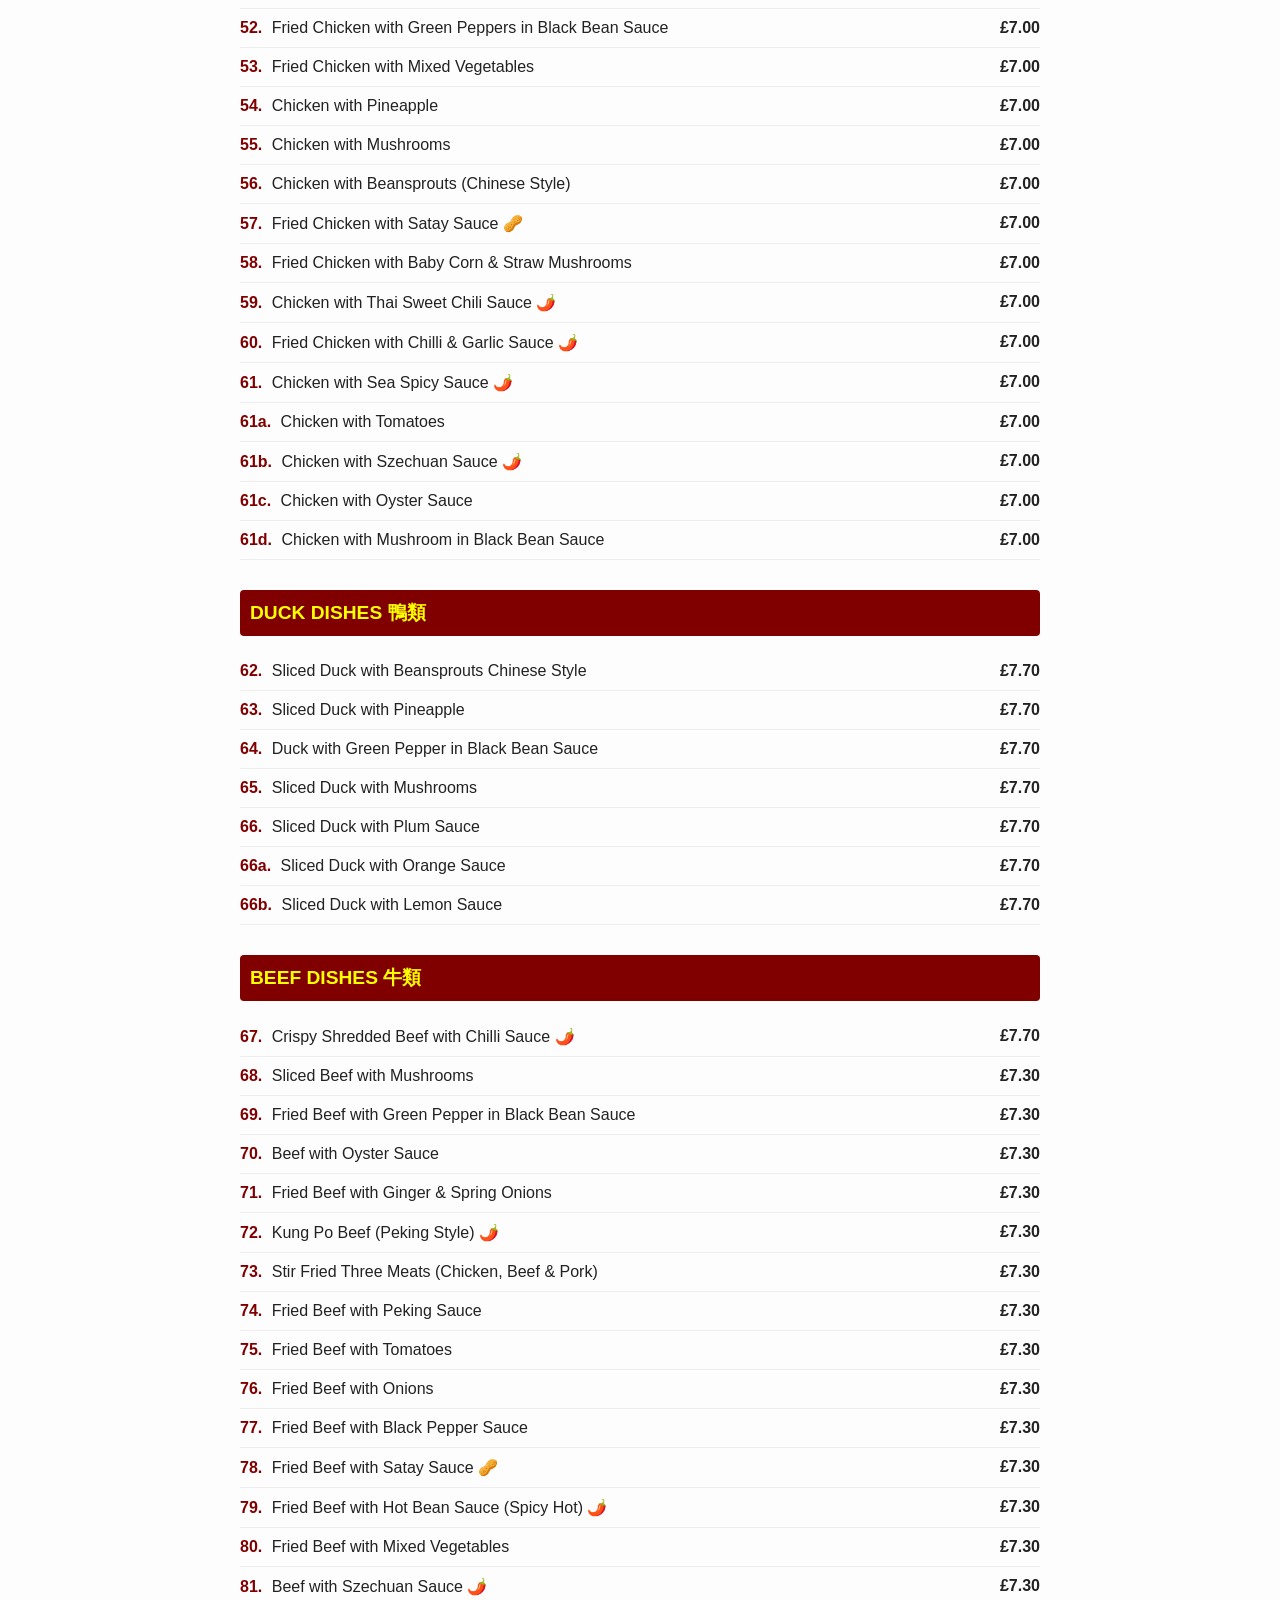
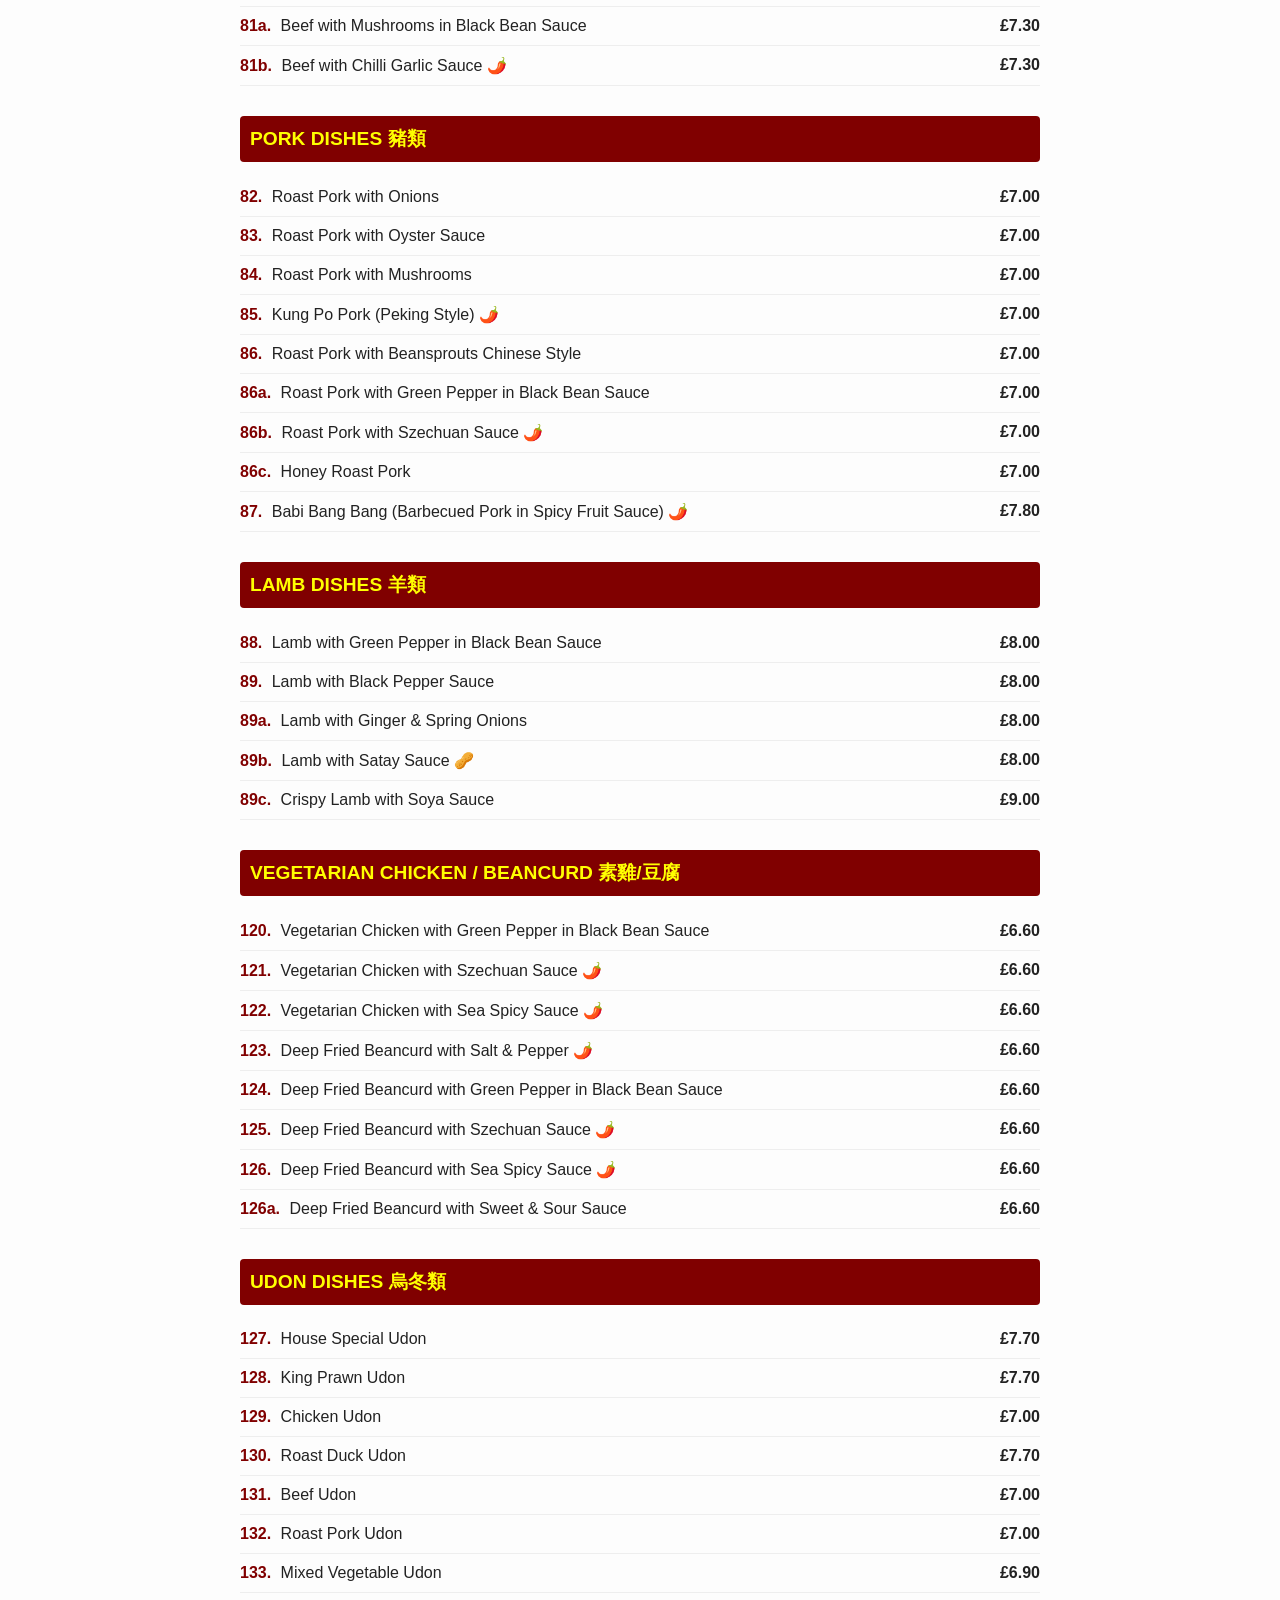
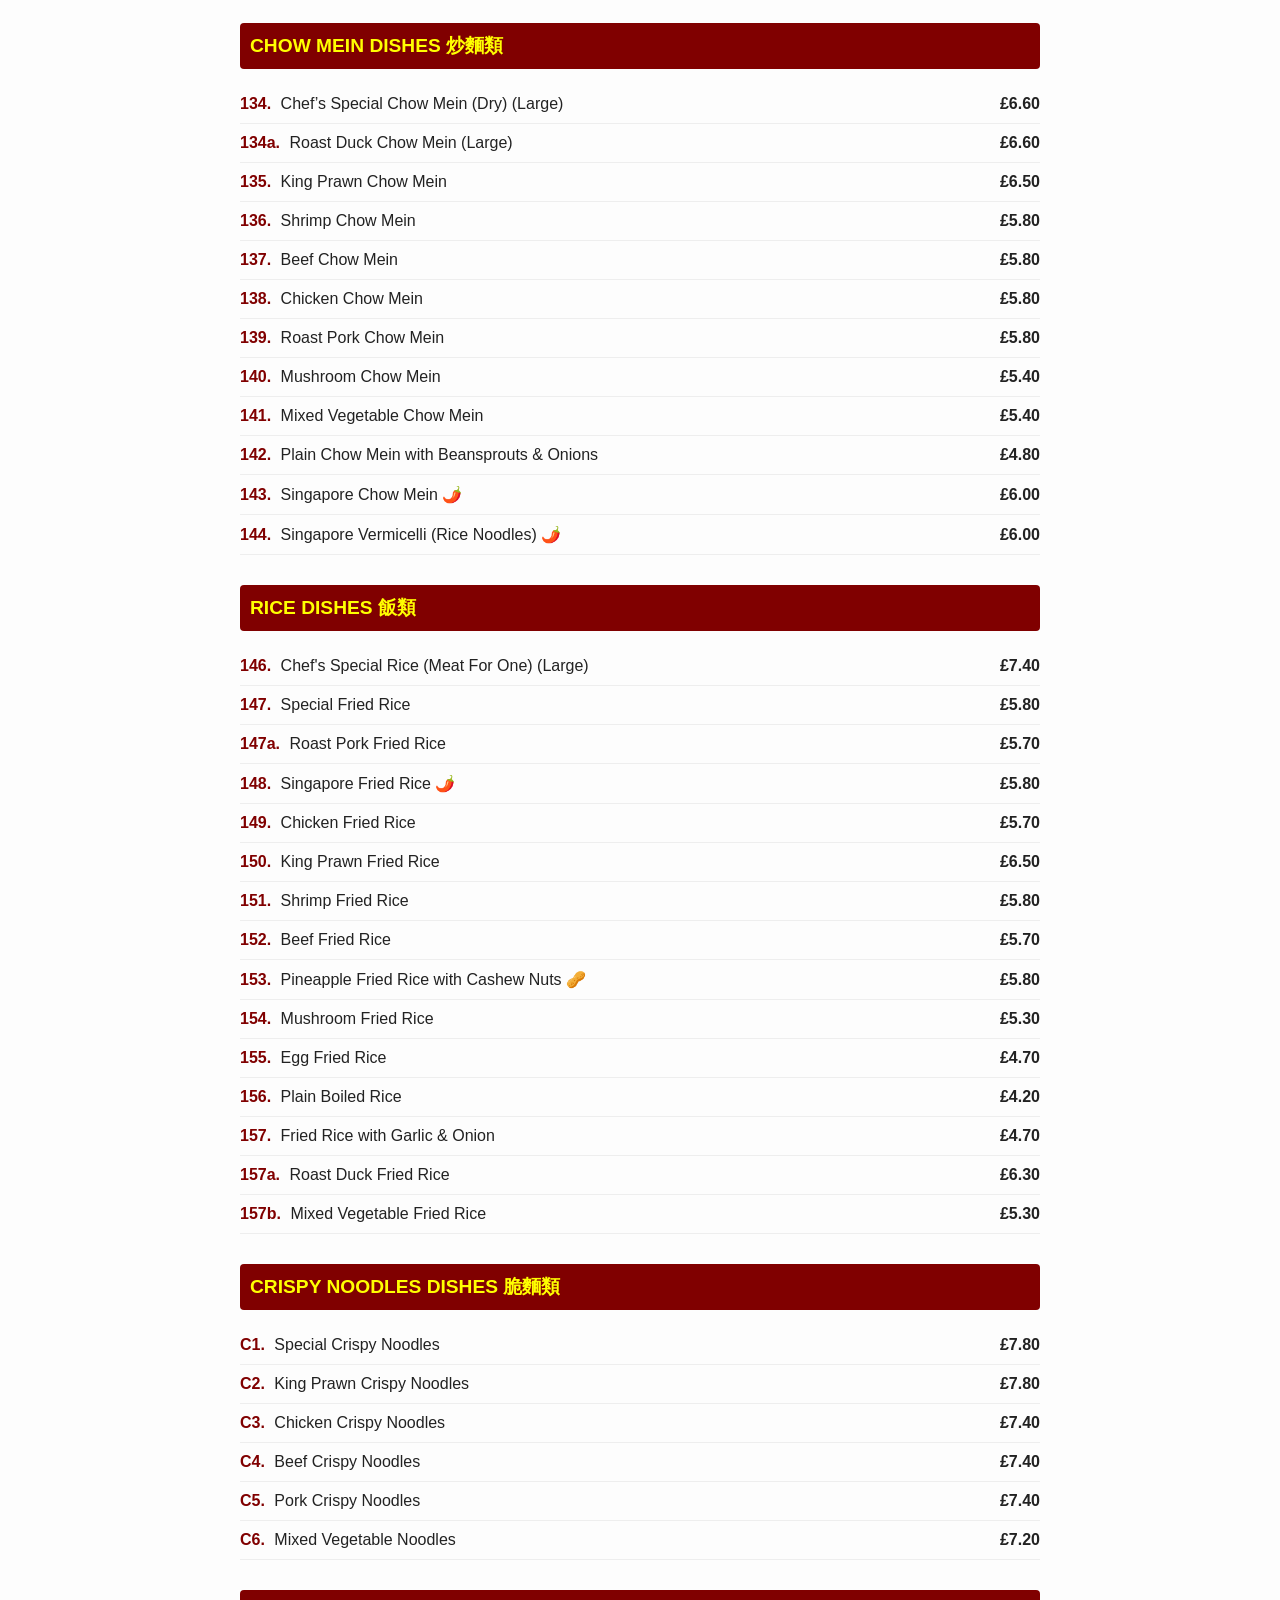
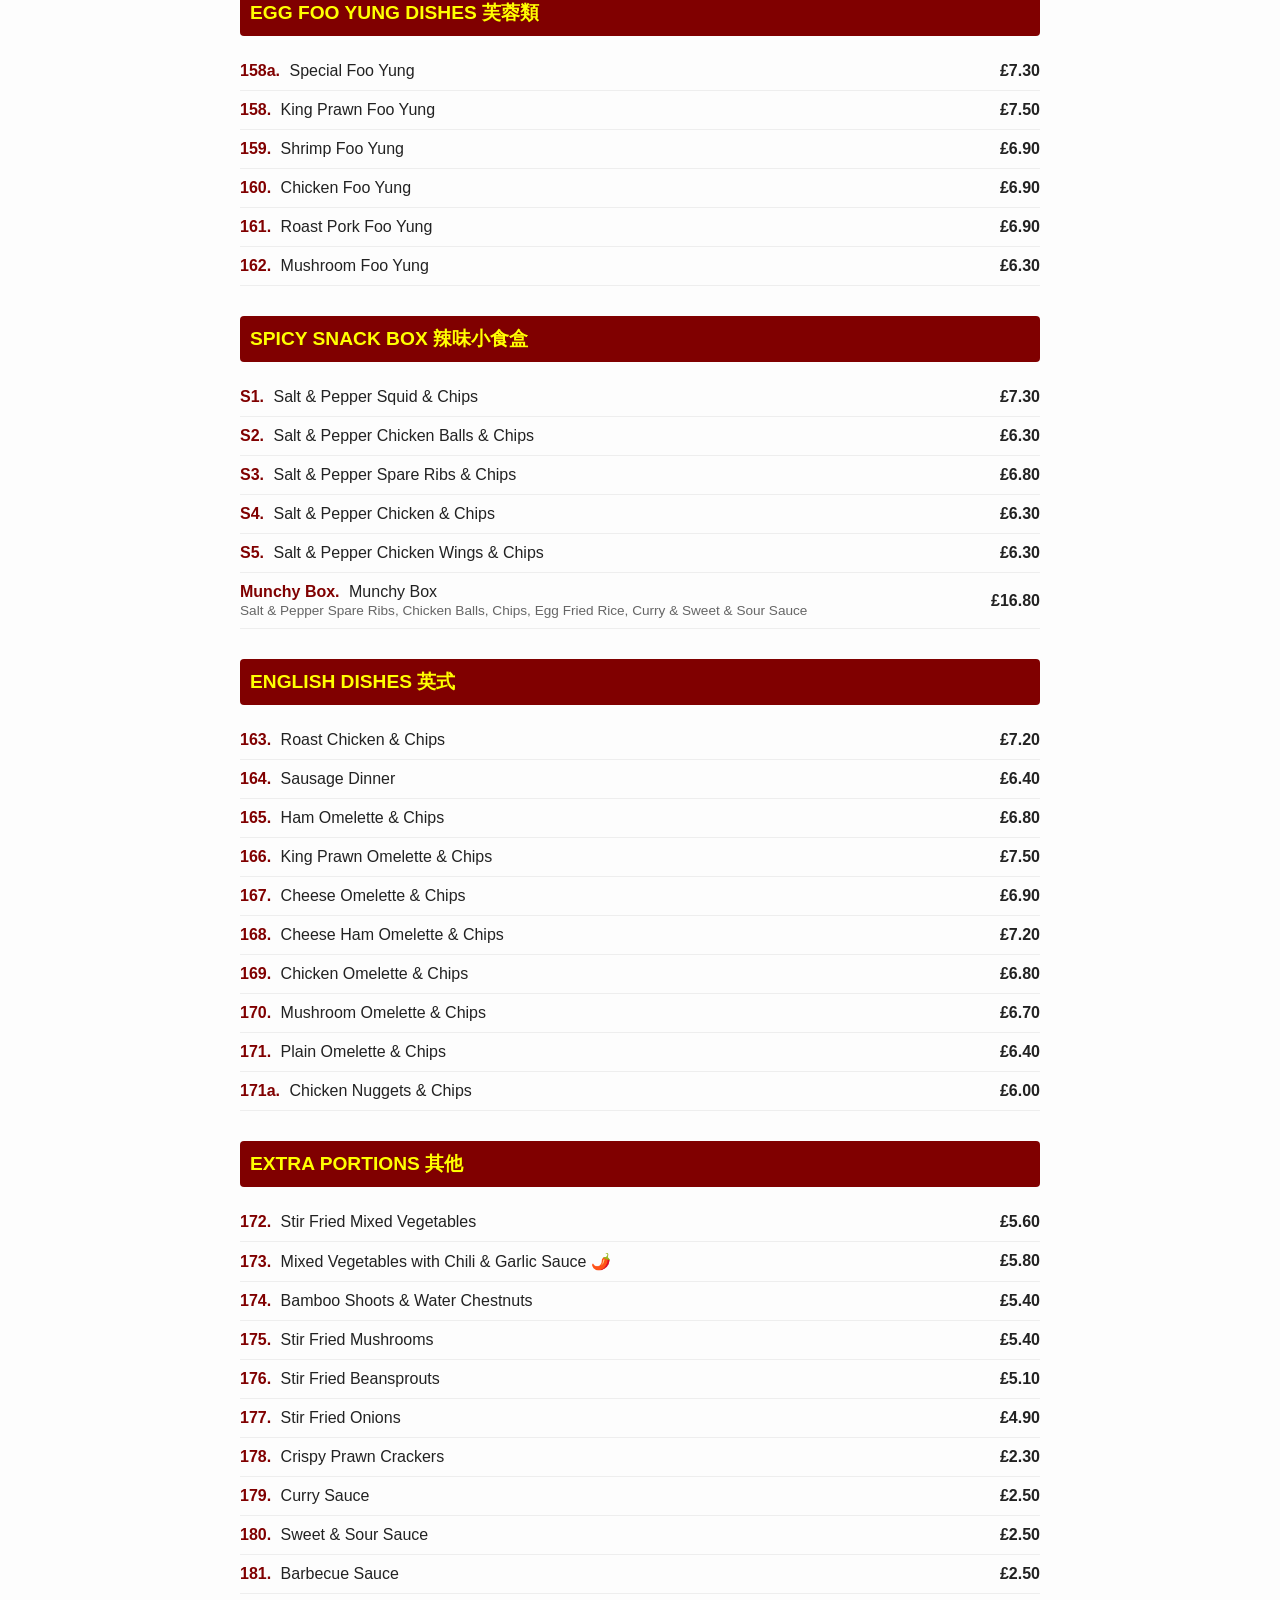
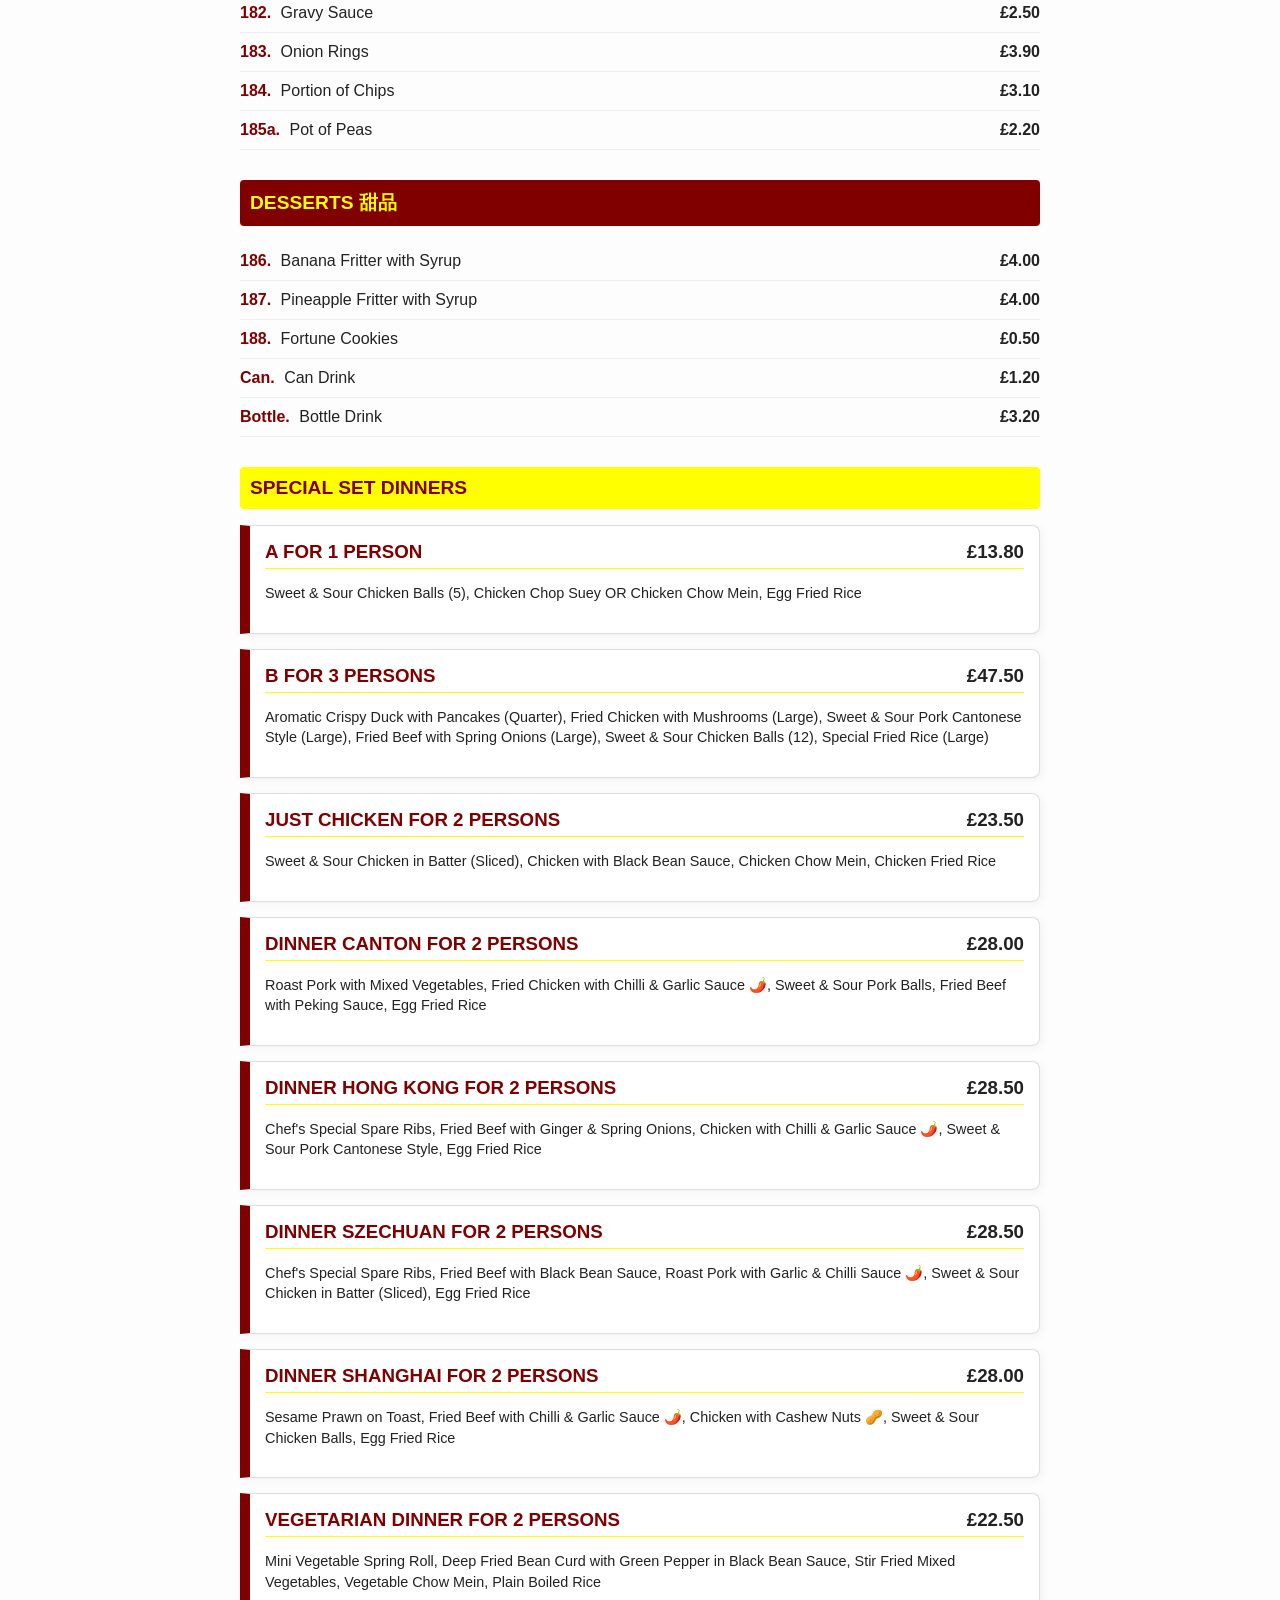
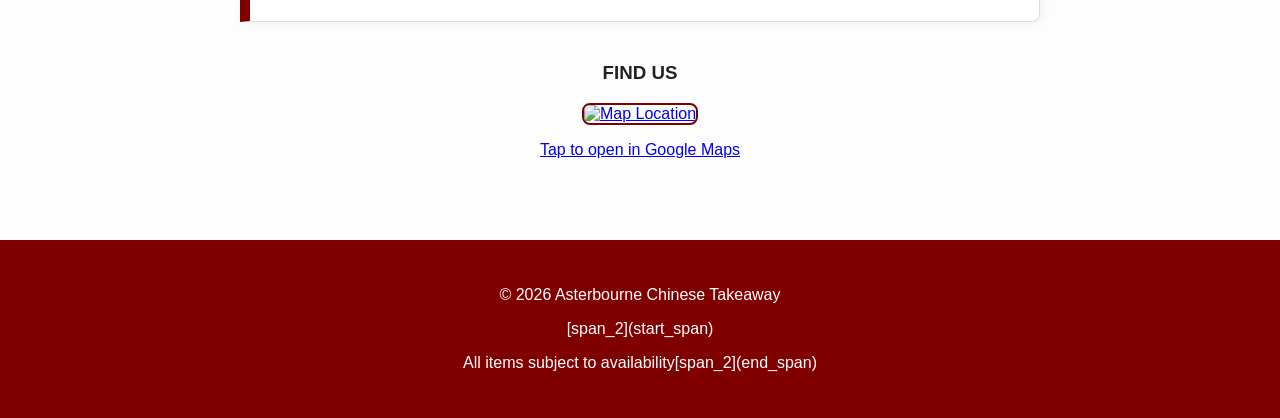
==== commit 21c54b37: "update" ====
--- a/index.html
+++ b/index.html
@@ -1,158 +1,279 @@
 <!DOCTYPE html>
 <html lang="en">
 <head>
-  <meta charset="UTF-8">
-  <meta name="viewport" content="width=device-width, initial-scale=1.0">
-  <title>Asterbourne Chinese Takeaway | Clacton-on-Sea</title>
-  <meta name="description" content="Asterbourne Chinese Takeaway, 59 Coppins Road, Clacton-on-Sea. Freshly prepared Chinese food. Call 01255 429 600 to order.">
-
-  <link rel="preconnect" href="https://fonts.googleapis.com">
-  <link href="https://fonts.googleapis.com/css2?family=Playfair+Display:wght@400;600;700;900&family=Lato:wght@300;400;700&display=swap" rel="stylesheet">
-
-  <link rel="stylesheet" href="style.css">
-  
-  <script type="application/ld+json">
-  {
-     "@context": "https://schema.org",
-     "@type": "Restaurant",
-     "name": "Asterbourne Chinese Takeaway",
-     "servesCuisine": "Chinese",
-     "telephone": "01255429600",
-     "address": {
-       "@type": "PostalAddress",
-       "streetAddress": "59 Coppins Road",
-       "addressLocality": "Clacton-on-Sea",
-       "postalCode": "CO15 3HT",
-       "addressCountry": "UK"
-     },
-     "priceRange": "££"
-    }
-  </script>
+    <meta charset="UTF-8">
+    <meta name="viewport" content="width=device-width, initial-scale=1.0">
+    <title>Asterbourne Chinese Takeaway</title>
+    <style>
+        /* CSS Variables for Branding */
+        :root {
+            --maroon: #800000;
+            --yellow: #FFFF00;
+            --white: #ffffff;
+            --text-dark: #222;
+            --light-bg: #fdfdfd;
+        }
+
+        body {
+            font-family: -apple-system, BlinkMacSystemFont, "Segoe UI", Roboto, Helvetica, Arial, sans-serif;
+            margin: 0;
+            padding: 0;
+            background-color: var(--light-bg);
+            color: var(--text-dark);
+            scroll-behavior: smooth;
+        }
+
+        /* Header & Contact */
+        header {
+            background-color: var(--maroon);
+            color: var(--white);
+            text-align: center;
+            padding: 25px 15px;
+            border-bottom: 5px solid var(--yellow);
+        }
+
+        h1 { margin: 0; font-size: 2.5rem; text-transform: uppercase; }
+        .tagline { margin: 5px 0; font-style: italic; color: var(--yellow); }
+
+        .contact-bar {
+            background: #fff;
+            padding: 15px;
+            text-align: center;
+            box-shadow: 0 2px 5px rgba(0,0,0,0.1);
+        }
+
+        .btn-call {
+            background-color: var(--maroon);
+            color: var(--yellow);
+            padding: 12px 25px;
+            text-decoration: none;
+            font-weight: bold;
+            border-radius: 50px;
+            display: inline-block;
+            font-size: 1.2rem;
+            border: 2px solid var(--yellow);
+        }
+
+        /* Navigation & Search */
+        .sticky-tools {
+            position: sticky;
+            top: 0;
+            background: white;
+            z-index: 1000;
+            padding: 10px 0;
+            border-bottom: 1px solid #ddd;
+        }
+
+        #searchInput {
+            width: 90%;
+            display: block;
+            margin: 0 auto 10px;
+            padding: 12px;
+            border: 2px solid var(--maroon);
+            border-radius: 8px;
+            font-size: 1rem;
+        }
+
+        .category-nav {
+            display: flex;
+            overflow-x: auto;
+            white-space: nowrap;
+            padding: 5px 10px;
+            gap: 10px;
+            -webkit-overflow-scrolling: touch;
+        }
+
+        .cat-btn {
+            background: var(--maroon);
+            color: white;
+            padding: 8px 15px;
+            border-radius: 20px;
+            text-decoration: none;
+            font-size: 0.85rem;
+            font-weight: bold;
+        }
+
+        /* Menu Grid */
+        .container { max-width: 800px; margin: auto; padding: 15px; }
+
+        .menu-section { margin-bottom: 30px; scroll-margin-top: 130px; }
+        .menu-section h2 { 
+            background: var(--maroon); 
+            color: var(--yellow); 
+            padding: 10px; 
+            border-radius: 4px;
+            font-size: 1.2rem;
+        }
+
+        .item-row {
+            display: flex;
+            justify-content: space-between;
+            padding: 10px 0;
+            border-bottom: 1px solid #eee;
+            align-items: center;
+        }
+
+        .item-info { flex: 1; padding-right: 10px; }
+        .item-no { font-weight: bold; color: var(--maroon); margin-right: 5px; }
+        .item-name { font-weight: 500; }
+        .item-desc { display: block; font-size: 0.85rem; color: #666; margin-top: 2px; }
+        .item-price { font-weight: bold; white-space: nowrap; }
+
+        /* Set Dinners Feature Boxes */
+        .set-dinner-grid {
+            display: grid;
+            grid-template-columns: 1fr;
+            gap: 15px;
+        }
+
+        .set-card {
+            background: #fff;
+            border-left: 10px solid var(--maroon);
+            border-right: 1px solid #ddd;
+            border-top: 1px solid #ddd;
+            border-bottom: 1px solid #ddd;
+            padding: 15px;
+            border-radius: 0 8px 8px 0;
+            box-shadow: 2px 2px 10px rgba(0,0,0,0.05);
+        }
+
+        .set-card h3 { color: var(--maroon); margin: 0 0 10px 0; border-bottom: 1px solid var(--yellow); padding-bottom: 5px; }
+        .set-price { float: right; color: var(--text-dark); }
+
+        /* Map & Footer */
+        .map-section { margin-top: 40px; text-align: center; }
+        footer {
+            background: var(--maroon);
+            color: white;
+            text-align: center;
+            padding: 30px 15px;
+            margin-top: 50px;
+        }
+        footer a { color: var(--yellow); text-decoration: none; font-weight: bold; }
+    </style>
 </head>
 <body>
 
-  <header class="header">
-    <div class="header-logo">
-      Asterbourne
-      <span>Chinese Takeaway</span>
+<header>
+    <h1>ASTERBOURNE</h1>
+    <p class="tagline">Authentic Chinese Takeaway</p>
+</header>
+
+<div class="contact-bar">
+    <a href="tel:01255429600" class="btn-call">📞 ORDER NOW: 01255 429 600</a>
+    <p style="margin-top:10px; font-size:0.9rem;">59 Coppins Road, Clacton-on-Sea, CO15 3HT</p>
+</div>
+
+<div class="sticky-tools">
+    <input type="text" id="searchInput" placeholder="Search menu (e.g. 'Beef', 'Duck', '134')..." onkeyup="filterMenu()">
+    <div class="category-nav" id="catNav">
+        </div>
+</div>
+
+<div class="container">
+    <div id="mainMenu">
+        </div>
+
+    <div class="menu-section" id="setDinners">
+        <h2 style="background: var(--yellow); color: var(--maroon);">SPECIAL SET DINNERS</h2>
+        <div class="set-dinner-grid" id="setDinnerContent">
+            </div>
     </div>
-    <a href="tel:01255429600" class="header-call">Call Now</a>
-  </header>
-
-  <section class="hero">
-    <div class="hero-badge">Est. Clacton-on-Sea <span id="openStatus"></span></div>
-    <h1>Asterbourne<br>Chinese Takeaway</h1>
-    <p>Freshly Prepared • Collection & Delivery</p>
-    <div class="hero-buttons">
-      <a href="menu.html" class="btn-primary">View Full Menu</a>
-      <a href="tel:01255429600" class="btn-outline">Call to Order</a>
+
+    <div class="map-section">
+        <h3>FIND US</h3>
+        <a href="https://www.google.com/maps/dir/?api=1&destination=59+Coppins+Road+Clacton-on-Sea+CO15+3HT" target="_blank">
+            <img src="https://maps.googleapis.com/maps/api/staticmap?center=59+Coppins+Road,Clacton-on-Sea,CO15+3HT&zoom=15&size=400x200&sensor=false&markers=color:red%7C59+Coppins+Road,Clacton-on-Sea,CO15+3HT&key=YOUR_API_KEY_OPTIONAL" alt="Map Location" style="width:100%; border-radius:8px; border:2px solid var(--maroon);">
+            <p>Tap to open in Google Maps</p>
+        </a>
     </div>
-  </section>
-
-  <div class="info-bar fade-in">
-    <div class="info-item">
-      <span class="info-label">Address</span>
-      <span class="info-value">59 Coppins Road</span>
-    </div>
-    <div class="info-item">
-      <span class="info-label">Hours</span>
-      <span class="info-value">7 Days • 4:30pm – 11pm</span>
-    </div>
-    <div class="info-item">
-      <span class="info-label">Delivery</span>
-      <span class="info-value">Free over £15</span>
-    </div>
-  </div>
-
-  <section class="popular-section fade-in">
-    <div class="section-header">
-      <h2 class="section-title">Customer Favourites</h2>
-      <div class="section-rule"></div>
-    </div>
-    <div class="popular-grid">
-      <div class="popular-card">
-        <div class="popular-name">Crispy Aromatic Duck</div>
-        <div class="popular-price">from £11.20</div>
-      </div>
-      <div class="popular-card">
-        <div class="popular-name">Chicken Chow Mein</div>
-        <div class="popular-price">from £5.30</div>
-      </div>
-      <div class="popular-card">
-        <div class="popular-name">Crispy Shredded Beef</div>
-        <div class="popular-price">£7.70</div>
-      </div>
-      <div class="popular-card">
-        <div class="popular-name">Munchy Box</div>
-        <div class="popular-price">£16.00</div>
-      </div>
-    </div>
-    <div style="text-align:center; margin-top:30px;">
-      <a href="menu.html" class="btn-primary">Browse Full Menu</a>
-    </div>
-  </section>
-
-  <section class="location-section fade-in">
-    <h2 class="section-title">Visit Us</h2>
-    <p>59 Coppins Road, Clacton-on-Sea, CO15 3HT</p>
-    <div class="map-container">
-      <iframe src="https://www.google.com/maps/embed?pb=!1m18!1m12!1m3!1d2466.8227694935414!2d1.14441587714885!3d51.7910909719391!2m3!1f0!2f0!3f0!3m2!1i1024!2i768!4f13.1!3m3!1m2!1s0x47d96cc810f39335%3A0x6a0c0f86580f8234!2s59%20Coppins%20Rd%2C%20Clacton-on-Sea%20CO15%203HT!5e0!3m2!1sen!2suk!4v1715600000000!5m2!1sen!2suk" width="600" height="450" style="border:0;" allowfullscreen="" loading="lazy"></iframe>
-    </div>
-    <a href="tel:01255429600" class="big-phone">📞 01255 429 600</a>
-  </section>
-  
-  <div class="allergy-bar">
-    Food allergies & intolerances: please speak to staff when ordering.
-  </div>
-
-  <footer>
-    &copy; 2026 <strong>Asterbourne Chinese</strong>. All rights reserved.
-  </footer>
-
-  <div class="order-bar">
-    <a href="tel:01255429600">Call to Order</a>
-    <a href="menu.html">View Menu</a>
-  </div>
-
-  <button onclick="window.scrollTo({top:0, behavior:'smooth'})" id="topBtn" title="Go to top">↑</button>
-
-  <script>
-    // 1. OPEN/CLOSED STATUS LOGIC
-    function checkOpen(){
-      const now = new Date();
-      const mins = now.getHours() * 60 + now.getMinutes();
-      const status = document.getElementById("openStatus");
-      // 16:30 (990) to 23:00 (1380)
-      if(mins >= 990 && mins < 1380){
-        status.innerHTML = " • OPEN NOW";
-        status.style.color = "#7CFF7C";
-      } else {
-        status.innerHTML = " • CLOSED";
-        status.style.color = "#FF6B6B";
-      }
+</div>
+
+<footer>
+    <p>&copy; 2026 Asterbourne Chinese Takeaway</p>
+    [span_2](start_span)<p>All items subject to availability[span_2](end_span)</p>
+</footer>
+
+<script>
+    // Load and Build the Menu
+    async function initMenu() {
+        try {
+            const response = await fetch('menu.json');
+            const data = await response.json();
+            
+            const mainMenu = document.getElementById('mainMenu');
+            const catNav = document.getElementById('catNav');
+            const setDinnerContent = document.getElementById('setDinnerContent');
+
+            // 1. Build Regular Categories
+            data.categories.forEach(cat => {
+                // Add to Nav
+                const navLink = document.createElement('a');
+                navLink.href = `#${cat.id}`;
+                navLink.className = 'cat-btn';
+                navLink.innerText = cat.name.split(' ')[0]; // Use first word for mobile buttons
+                catNav.appendChild(navLink);
+
+                // Add Menu Section
+                let section = document.createElement('section');
+                section.className = 'menu-section';
+                section.id = cat.id;
+                
+                let html = `<h2>${cat.name}</h2>`;
+                cat.items.forEach(item => {
+                    html += `
+                        <div class="item-row">
+                            <div class="item-info">
+                                <span class="item-no">${item.no}.</span>
+                                <span class="item-name">${item.name}</span>
+                                ${item.desc ? `<span class="item-desc">${item.desc}</span>` : ''}
+                            </div>
+                            <div class="item-price">${item.price}</div>
+                        </div>
+                    `;
+                });
+                section.innerHTML = html;
+                mainMenu.appendChild(section);
+            });
+
+            // 2. Build Set Dinners
+            data.setDinners.forEach(set => {
+                const card = `
+                    <div class="set-card">
+                        <h3>${set.name} <span class="set-price">${set.price}</span></h3>
+                        <p style="font-size:0.9rem; line-height:1.4;">${set.details}</p>
+                    </div>
+                `;
+                setDinnerContent.innerHTML += card;
+            });
+
+        } catch (error) {
+            console.error("Error loading menu:", error);
+        }
     }
-    checkOpen();
-
-    // 2. BACK TO TOP BUTTON
-    const topBtn = document.getElementById("topBtn");
-    window.onscroll = function() {
-      if (document.body.scrollTop > 300 || document.documentElement.scrollTop > 300) {
-        topBtn.style.display = "block";
-      } else {
-        topBtn.style.display = "none";
-      }
-    };
-
-    // 3. FADE-IN ANIMATION LOGIC
-    const observer = new IntersectionObserver(entries => {
-      entries.forEach(entry => {
-        if(entry.isIntersecting){
-          entry.target.classList.add("visible");
-        }
-      });
-    }, { threshold: 0.1 });
-
-    document.querySelectorAll(".fade-in").forEach(el => { observer.observe(el); });
-  </script>
+
+    // Real-time Filter Search
+    function filterMenu() {
+        const input = document.getElementById('searchInput').value.toLowerCase();
+        const rows = document.querySelectorAll('.item-row');
+        const sections = document.querySelectorAll('.menu-section');
+
+        rows.forEach(row => {
+            const text = row.innerText.toLowerCase();
+            row.style.display = text.includes(input) ? 'flex' : 'none';
+        });
+
+        // Hide headers if no items visible in that section
+        sections.forEach(section => {
+            const visibleRows = section.querySelectorAll('.item-row[style="display: flex;"]');
+            if (section.id !== 'setDinners') {
+                section.style.display = (visibleRows.length > 0) ? 'block' : 'none';
+            }
+        });
+    }
+
+    window.onload = initMenu;
+</script>
+
 </body>
 </html>
